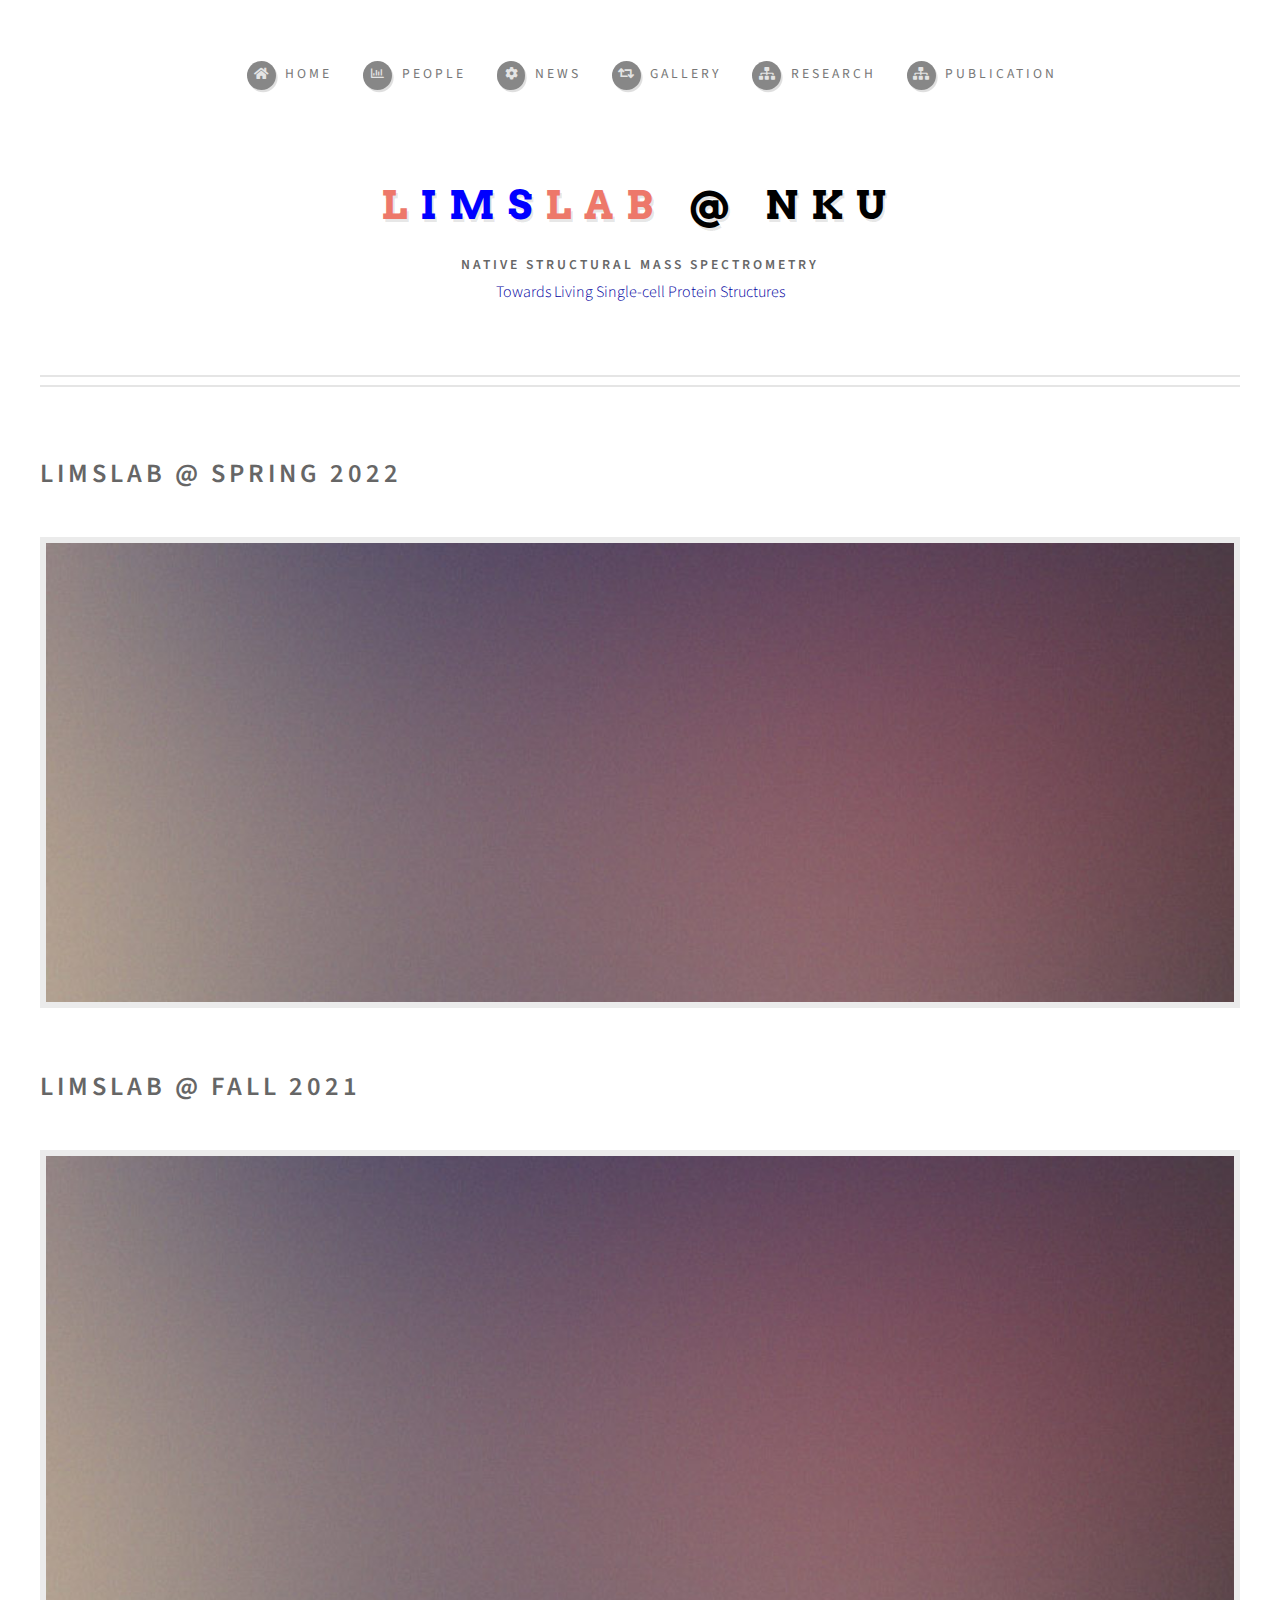
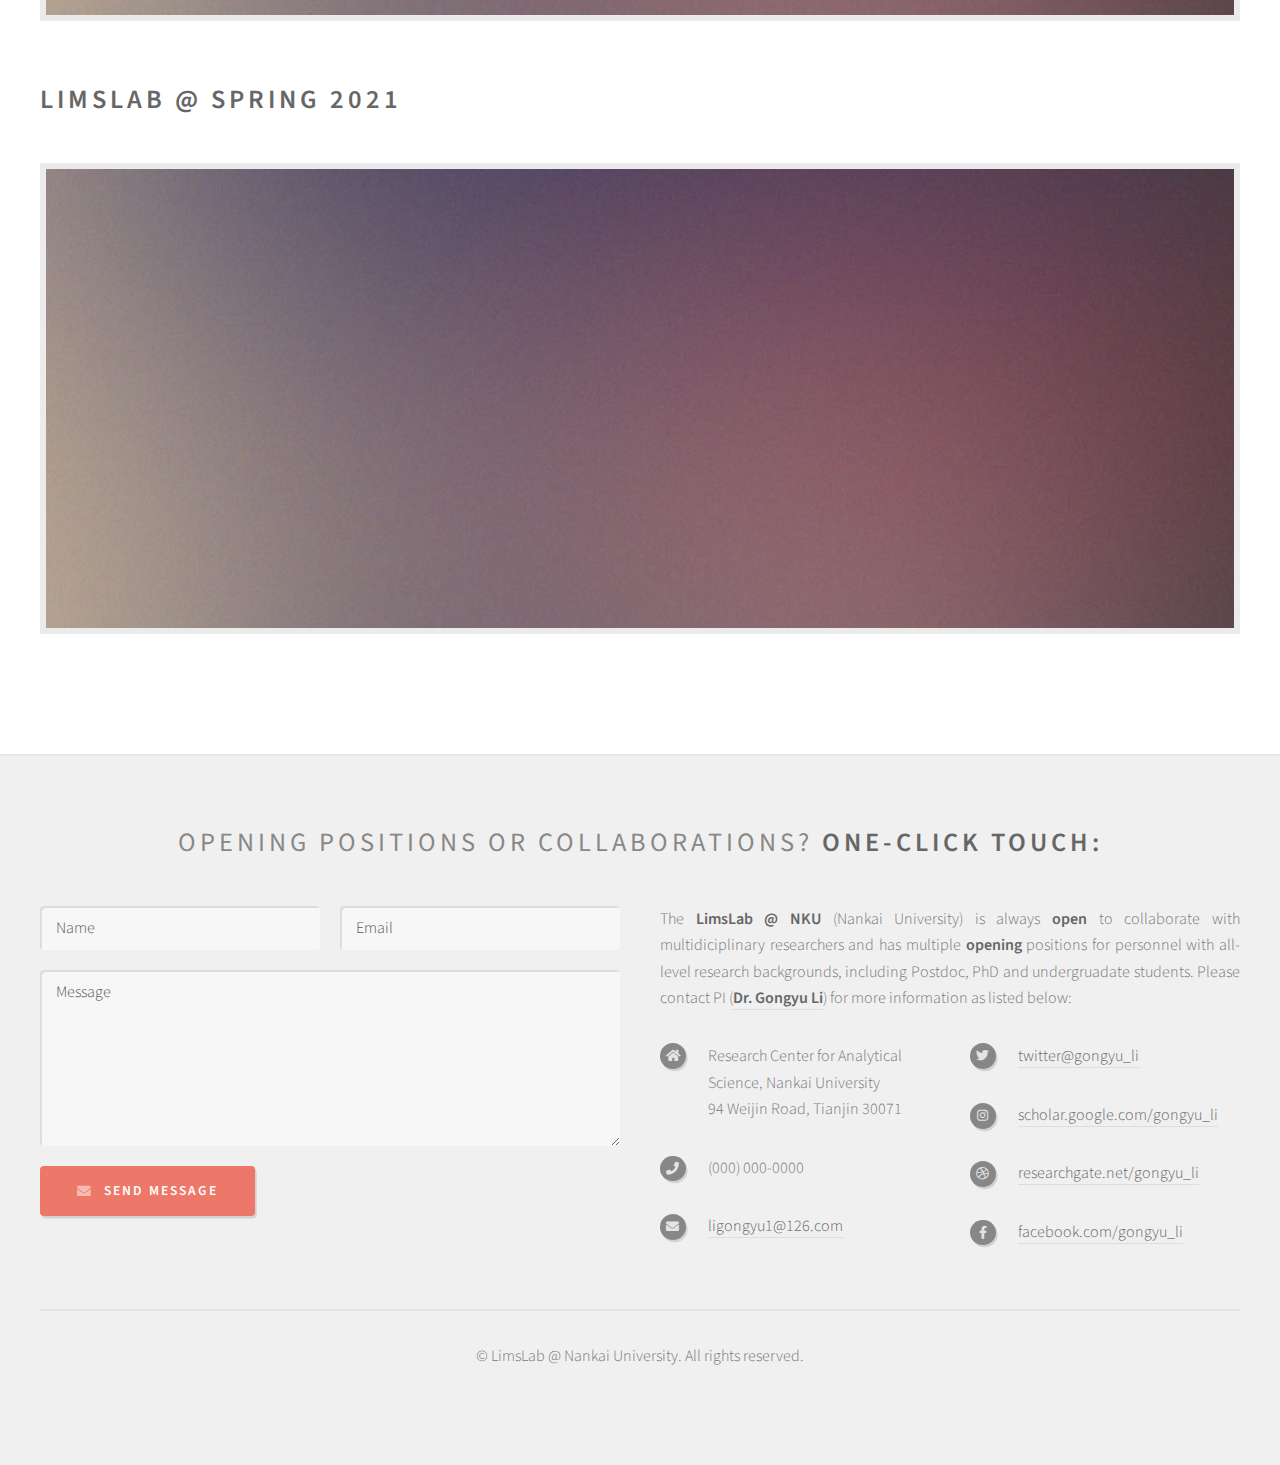
==== gallery.html @ f65c6d5b "visitorcount2" ====
<!DOCTYPE HTML>
<!--
	LimsLab @ NKU
-->

<html>
	<head>
		<title>LimsLab @ NKU</title>
		<meta charset="utf-8" />
		<meta name="viewport" content="width=device-width, initial-scale=1, user-scalable=no" />
		<link rel="stylesheet" href="assets/css/main.css" />
		
		<script>
			var _hmt = _hmt || [];
			(function() {
				var hm = document.createElement("script");
				hm.src = "https://hm.baidu.com/hm.js?637167ccc21fbb404ed76bb140e218c0";
				var s = document.getElementsByTagName("script")[0];
				s.parentNode.insertBefore(hm, s);
			})();
		</script>
		
	</head>
	<body class="homepage is-preload">
		<div id="page-wrapper">

			<!-- Header -->
				<section id="header">
					<div class="container">

						<!-- Logo -->
							<h1 id="logo"><a href="index.html">L<font color='blue'>ims</font>Lab <font color='black'>@ NKU</font></a></h1>
							<p><font color='black'><strong>Native Structural Mass Spectrometry</strong></font></p>
							<font color='light gray'>Towards Living Single-cell Protein Structures</font>

						<!-- Nav -->
							<nav id="nav">
								<ul>
									<li><a class="icon solid fa-home" href="index.html"><span>Home</span></a></li>
									<li><a class="icon fa-chart-bar" href="people.html" ><span>People</span></a>
										<ul>
											<li><a href="index.html#PI">PI</a></li>
											<li><a href="people.html#Team">Current Members</a></li>
											<li><a href="people.html#Alumni">Alumni</a></li>
											<li><a href="people.html#Collaborator">Collaborators</a></li>
										</ul>
									</li>
									<li><a class="icon solid fa-cog" href="news.html"><span>News</span></a></li>
									<li><a class="icon solid fa-retweet" href="gallery.html"><span>Gallery</span></a></li>
									<li><a class="icon solid fa-sitemap" href="research.html"><span>Research</span></a></li>
									<li><a class="icon solid fa-sitemap" href="publication.html"><span>Publication</span></a></li>
								</ul>
							</nav>

					</div>
				</section>
				
			<!-- Main -->
				<section id="main">
					<div class="container">
						<div id="content">

							<!-- Post -->
								<article class="box post">
									<header>
										<h2> <strong>LimsLab @ Spring 2022</strong> </h2> 
									</header>
									<span class="image featured"><img src="images/pic04.jpg" alt="" /></span>
									<header>
										<h2> <strong>LimsLab @ Fall 2021</strong> </h2> 
									</header>
									<span class="image featured"><img src="images/pic04.jpg" alt="" /></span>
									<header>
										<h2> <strong>LimsLab @ Spring 2021</strong> </h2> 
									</header>
									<span class="image featured"><img src="images/pic04.jpg" alt="" /></span>
								</article>

						</div>
					</div>
				</section>

			<!-- Footer -->
				<section id="footer">
					<div class="container">
						<header>
							<h2>Opening Positions or Collaborations? <strong>One-click Touch:</strong></h2>
						</header>
						<div class="row">
							<div class="col-6 col-12-medium">
								<section>
									<form method="post" action="#">
										<div class="row gtr-50">
											<div class="col-6 col-12-small">
												<input name="name" placeholder="Name" type="text" />
											</div>
											<div class="col-6 col-12-small">
												<input name="email" placeholder="Email" type="text" />
											</div>
											<div class="col-12">
												<textarea name="message" placeholder="Message"></textarea>
											</div>
											<div class="col-12">
												<a href="mailto:ligongyu1@126.com?subject=limslab-contact" class="form-button-submit button icon solid fa-envelope">Send Message</a>
											</div>
										</div>
									</form>
								</section>
							</div>
							<div class="col-6 col-12-medium">
								<section>
									<p>The <strong>LimsLab @ NKU</strong> (Nankai University) is always <strong>open</strong> to collaborate with multidiciplinary researchers
									and has multiple <strong>opening</strong> positions for personnel with all-level research backgrounds, including Postdoc, PhD and 
									undergruadate students. Please contact PI (<a href="people.html"><strong>Dr. Gongyu Li</strong></a>) for more information as listed below: </p>
									<div class="row">
										<div class="col-6 col-12-small">
											<ul class="icons">
												<li class="icon solid fa-home">
													Research Center for Analytical Science, Nankai University<br />
													94 Weijin Road, Tianjin 30071<br />
												</li>
												<li class="icon solid fa-phone">
													(000) 000-0000
												</li>
												<li class="icon solid fa-envelope">
													<a href="mailto:ligongyu1@126.com?subject=limslab-contact">ligongyu1@126.com</a>
												</li>
											</ul>
										</div>
										<div class="col-6 col-12-small">
											<ul class="icons">
												<li class="icon brands fa-twitter">
													<a href="https://twitter.com/gongyu_li">twitter@gongyu_li</a>
												</li>
												<li class="icon brands fa-instagram">
													<a href="https://scholar.google.com/citations?hl=en&user=slw69f0AAAAJ&view_op=list_works&sortby=pubdate">scholar.google.com/gongyu_li</a>
												</li>
												<li class="icon brands fa-dribbble">
													<a href="https://www.researchgate.net/profile/Gongyu_Li">researchgate.net/gongyu_li</a>
												</li>
												<li class="icon brands fa-facebook-f">
													<a href="https://www.facebook.com/gongyu.li.96/">facebook.com/gongyu_li</a>
												</li>
											</ul>
										</div>
									</div>
								</section>
							</div>
						</div>
					</div>
					<div id="copyright" class="container">
						<ul class="links">
							<li>&copy; LimsLab @ Nankai University.     All rights reserved.</li>
						</ul>
					</div>
				</section>

		</div>

		<!-- Scripts -->
			<script src="assets/js/jquery.min.js"></script>
			<script src="assets/js/jquery.dropotron.min.js"></script>
			<script src="assets/js/browser.min.js"></script>
			<script src="assets/js/breakpoints.min.js"></script>
			<script src="assets/js/util.js"></script>
			<script src="assets/js/main.js"></script>

	</body>
</html>
---- assets/css/main.css ----
@import url("fontawesome-all.min.css");
@import url("https://fonts.googleapis.com/css?family=Source+Sans+Pro:300,400,600|Arvo:700");

/*
	Strongly Typed by HTML5 UP
	html5up.net | @ajlkn
	Free for personal and commercial use under the CCA 3.0 license (html5up.net/license)
*/

html, body, div, span, applet, object,
iframe, h1, h2, h3, h4, h5, h6, p, blockquote,
pre, a, abbr, acronym, address, big, cite,
code, del, dfn, em, img, ins, kbd, q, s, samp,
small, strike, strong, sub, sup, tt, var, b,
u, i, center, dl, dt, dd, ol, ul, li, fieldset,
form, label, legend, table, caption, tbody,
tfoot, thead, tr, th, td, article, aside,
canvas, details, embed, figure, figcaption,
footer, header, hgroup, menu, nav, output, ruby,
section, summary, time, mark, audio, video {
	margin: 0;
	padding: 0;
	border: 0;
	font-size: 100%;
	font: inherit;
	vertical-align: baseline;}

article, aside, details, figcaption, figure,
footer, header, hgroup, menu, nav, section {
	display: block;}

body {
	line-height: 1;
}

ol, ul {
	list-style: none;
}

blockquote, q {
	quotes: none;
}

	blockquote:before, blockquote:after, q:before, q:after {
		content: '';
		content: none;
	}

table {
	border-collapse: collapse;
	border-spacing: 0;
}

body {
	-webkit-text-size-adjust: none;
}

mark {
	background-color: transparent;
	color: inherit;
}

input::-moz-focus-inner {
	border: 0;
	padding: 0;
}

input, select, textarea {
	-moz-appearance: none;
	-webkit-appearance: none;
	-ms-appearance: none;
	appearance: none;
}

/* Basic */

	html {
		box-sizing: border-box;
	}

	*, *:before, *:after {
		box-sizing: inherit;
	}

	body {
		background: #f0f0f0;
	}

		body.is-preload *, body.is-preload *:before, body.is-preload *:after {
			-moz-animation: none !important;
			-webkit-animation: none !important;
			-ms-animation: none !important;
			animation: none !important;
			-moz-transition: none !important;
			-webkit-transition: none !important;
			-ms-transition: none !important;
			transition: none !important;
		}

	body, input, textarea, select {
		font-family: 'Source Sans Pro';
		font-weight: 300;
		color: #777;
		line-height: 1.65em;
		font-size: 15pt;
	}

	h1, h2, h3, h4, h5, h6 {
		font-weight: 600;
		text-transform: uppercase;
		color: #888;
	}

	h1 a, h2 a, h3 a, h4 a, h5 a, h6 a {
		color: inherit;
		text-decoration: none;
		border: 0;
	}

	h2 {
		font-size: 1.65em;
		font-weight: 400;
		letter-spacing: 4px;
		margin: 0 0 1.5em 0;
		line-height: 1.75em;
	}

	h3 {
		font-size: 1em;
		letter-spacing: 2px;
		margin: 0 0 1.25em 0;
	}

	a {
		-moz-transition: color 0.25s ease-in-out, border-bottom-color 0.25s ease-in-out;
		-webkit-transition: color 0.25s ease-in-out, border-bottom-color 0.25s ease-in-out;
		-ms-transition: color 0.25s ease-in-out, border-bottom-color 0.25s ease-in-out;
		transition: color 0.25s ease-in-out, border-bottom-color 0.25s ease-in-out;
		color: #666;
		text-decoration: none;
		border-bottom: solid 1px #ddd;
	}

		a strong {
			-moz-transition: color 0.25s ease-in-out, border-bottom-color 0.25s ease-in-out;
			-webkit-transition: color 0.25s ease-in-out, border-bottom-color 0.25s ease-in-out;
			-ms-transition: color 0.25s ease-in-out, border-bottom-color 0.25s ease-in-out;
			transition: color 0.25s ease-in-out, border-bottom-color 0.25s ease-in-out;
		}

		a:hover {
			color: #ed786a;
			border-bottom-color: rgba(255, 255, 255, 0);
		}

			a:hover strong {
				color: #ed786a;
			}

	strong, b {
		font-weight: 600;
		color: #666;
	}

	em, i {
		font-style: italic;
	}

	sub {
		position: relative;
		top: 0.5em;
		font-size: 0.8em;
	}

	sup {
		position: relative;
		top: -0.5em;
		font-size: 0.8em;
	}

	hr {
		border: 0;
		border-top: solid 1px #ddd;
	}

	blockquote {
		border-left: solid 0.5em #ddd;
		padding: 1em 0 1em 2em;
		font-style: italic;
	}

	p {
		text-align: justify;
		margin-bottom: 2em;
	}

	ul, ol, dl, table, blockquote {
		margin-bottom: 2em;
	}

	br.clear {
		clear: both;
	}

/* Container */

	.container {
		margin: 0 auto;
		max-width: 100%;
		width: 70em;
	}

		@media screen and (max-width: 1680px) {

			.container {
				width: 68em;
			}

		}

		@media screen and (max-width: 1280px) {

			.container {
				width: calc(100% - 80px);
			}

		}

		@media screen and (max-width: 980px) {

			.container {
				width: calc(100% - 100px);
			}

		}

		@media screen and (max-width: 736px) {

			.container {
				width: calc(100% - 40px);
			}

		}

/* Row */

	.row {
		display: flex;
		flex-wrap: wrap;
		box-sizing: border-box;
		align-items: stretch;
	}

		.row > * {
			box-sizing: border-box;
		}

		.row.gtr-uniform > * > :last-child {
			margin-bottom: 0;
		}

		.row.aln-left {
			justify-content: flex-start;
		}

		.row.aln-center {
			justify-content: center;
		}

		.row.aln-right {
			justify-content: flex-end;
		}

		.row.aln-top {
			align-items: flex-start;
		}

		.row.aln-middle {
			align-items: center;
		}

		.row.aln-bottom {
			align-items: flex-end;
		}

		.row > .imp {
			order: -1;
		}

		.row > .col-1 {
			width: 8.33333%;
		}

		.row > .off-1 {
			margin-left: 8.33333%;
		}

		.row > .col-2 {
			width: 16.66667%;
		}

		.row > .off-2 {
			margin-left: 16.66667%;
		}

		.row > .col-3 {
			width: 25%;
		}

		.row > .off-3 {
			margin-left: 25%;
		}

		.row > .col-4 {
			width: 33.33333%;
		}

		.row > .off-4 {
			margin-left: 33.33333%;
		}

		.row > .col-5 {
			width: 41.66667%;
		}

		.row > .off-5 {
			margin-left: 41.66667%;
		}

		.row > .col-6 {
			width: 50%;
		}

		.row > .off-6 {
			margin-left: 50%;
		}

		.row > .col-7 {
			width: 58.33333%;
		}

		.row > .off-7 {
			margin-left: 58.33333%;
		}

		.row > .col-8 {
			width: 66.66667%;
		}

		.row > .off-8 {
			margin-left: 66.66667%;
		}

		.row > .col-9 {
			width: 75%;
		}

		.row > .off-9 {
			margin-left: 75%;
		}

		.row > .col-10 {
			width: 83.33333%;
		}

		.row > .off-10 {
			margin-left: 83.33333%;
		}

		.row > .col-11 {
			width: 91.66667%;
		}

		.row > .off-11 {
			margin-left: 91.66667%;
		}

		.row > .col-12 {
			width: 100%;
		}

		.row > .off-12 {
			margin-left: 100%;
		}

		.row.gtr-0 {
			margin-top: 0px;
			margin-left: 0px;
		}

			.row.gtr-0 > * {
				padding: 0px 0 0 0px;
			}

			.row.gtr-0.gtr-uniform {
				margin-top: 0px;
			}

				.row.gtr-0.gtr-uniform > * {
					padding-top: 0px;
				}

		.row.gtr-25 {
			margin-top: -12.5px;
			margin-left: -12.5px;
		}

			.row.gtr-25 > * {
				padding: 12.5px 0 0 12.5px;
			}

			.row.gtr-25.gtr-uniform {
				margin-top: -12.5px;
			}

				.row.gtr-25.gtr-uniform > * {
					padding-top: 12.5px;
				}

		.row.gtr-50 {
			margin-top: -25px;
			margin-left: -25px;
		}

			.row.gtr-50 > * {
				padding: 25px 0 0 25px;
			}

			.row.gtr-50.gtr-uniform {
				margin-top: -25px;
			}

				.row.gtr-50.gtr-uniform > * {
					padding-top: 25px;
				}

		.row {
			margin-top: -50px;
			margin-left: -50px;
		}

			.row > * {
				padding: 50px 0 0 50px;
			}

			.row.gtr-uniform {
				margin-top: -50px;
			}

				.row.gtr-uniform > * {
					padding-top: 50px;
				}

		.row.gtr-150 {
			margin-top: -75px;
			margin-left: -75px;
		}

			.row.gtr-150 > * {
				padding: 75px 0 0 75px;
			}

			.row.gtr-150.gtr-uniform {
				margin-top: -75px;
			}

				.row.gtr-150.gtr-uniform > * {
					padding-top: 75px;
				}

		.row.gtr-200 {
			margin-top: -100px;
			margin-left: -100px;
		}

			.row.gtr-200 > * {
				padding: 100px 0 0 100px;
			}

			.row.gtr-200.gtr-uniform {
				margin-top: -100px;
			}

				.row.gtr-200.gtr-uniform > * {
					padding-top: 100px;
				}

		@media screen and (max-width: 1680px) {

			.row {
				display: flex;
				flex-wrap: wrap;
				box-sizing: border-box;
				align-items: stretch;
			}

				.row > * {
					box-sizing: border-box;
				}

				.row.gtr-uniform > * > :last-child {
					margin-bottom: 0;
				}

				.row.aln-left {
					justify-content: flex-start;
				}

				.row.aln-center {
					justify-content: center;
				}

				.row.aln-right {
					justify-content: flex-end;
				}

				.row.aln-top {
					align-items: flex-start;
				}

				.row.aln-middle {
					align-items: center;
				}

				.row.aln-bottom {
					align-items: flex-end;
				}

				.row > .imp-xlarge {
					order: -1;
				}

				.row > .col-1-xlarge {
					width: 8.33333%;
				}

				.row > .off-1-xlarge {
					margin-left: 8.33333%;
				}

				.row > .col-2-xlarge {
					width: 16.66667%;
				}

				.row > .off-2-xlarge {
					margin-left: 16.66667%;
				}

				.row > .col-3-xlarge {
					width: 25%;
				}

				.row > .off-3-xlarge {
					margin-left: 25%;
				}

				.row > .col-4-xlarge {
					width: 33.33333%;
				}

				.row > .off-4-xlarge {
					margin-left: 33.33333%;
				}

				.row > .col-5-xlarge {
					width: 41.66667%;
				}

				.row > .off-5-xlarge {
					margin-left: 41.66667%;
				}

				.row > .col-6-xlarge {
					width: 50%;
				}

				.row > .off-6-xlarge {
					margin-left: 50%;
				}

				.row > .col-7-xlarge {
					width: 58.33333%;
				}

				.row > .off-7-xlarge {
					margin-left: 58.33333%;
				}

				.row > .col-8-xlarge {
					width: 66.66667%;
				}

				.row > .off-8-xlarge {
					margin-left: 66.66667%;
				}

				.row > .col-9-xlarge {
					width: 75%;
				}

				.row > .off-9-xlarge {
					margin-left: 75%;
				}

				.row > .col-10-xlarge {
					width: 83.33333%;
				}

				.row > .off-10-xlarge {
					margin-left: 83.33333%;
				}

				.row > .col-11-xlarge {
					width: 91.66667%;
				}

				.row > .off-11-xlarge {
					margin-left: 91.66667%;
				}

				.row > .col-12-xlarge {
					width: 100%;
				}

				.row > .off-12-xlarge {
					margin-left: 100%;
				}

				.row.gtr-0 {
					margin-top: 0px;
					margin-left: 0px;
				}

					.row.gtr-0 > * {
						padding: 0px 0 0 0px;
					}

					.row.gtr-0.gtr-uniform {
						margin-top: 0px;
					}

						.row.gtr-0.gtr-uniform > * {
							padding-top: 0px;
						}

				.row.gtr-25 {
					margin-top: -12.5px;
					margin-left: -12.5px;
				}

					.row.gtr-25 > * {
						padding: 12.5px 0 0 12.5px;
					}

					.row.gtr-25.gtr-uniform {
						margin-top: -12.5px;
					}

						.row.gtr-25.gtr-uniform > * {
							padding-top: 12.5px;
						}

				.row.gtr-50 {
					margin-top: -25px;
					margin-left: -25px;
				}

					.row.gtr-50 > * {
						padding: 25px 0 0 25px;
					}

					.row.gtr-50.gtr-uniform {
						margin-top: -25px;
					}

						.row.gtr-50.gtr-uniform > * {
							padding-top: 25px;
						}

				.row {
					margin-top: -50px;
					margin-left: -50px;
				}

					.row > * {
						padding: 50px 0 0 50px;
					}

					.row.gtr-uniform {
						margin-top: -50px;
					}

						.row.gtr-uniform > * {
							padding-top: 50px;
						}

				.row.gtr-150 {
					margin-top: -75px;
					margin-left: -75px;
				}

					.row.gtr-150 > * {
						padding: 75px 0 0 75px;
					}

					.row.gtr-150.gtr-uniform {
						margin-top: -75px;
					}

						.row.gtr-150.gtr-uniform > * {
							padding-top: 75px;
						}

				.row.gtr-200 {
					margin-top: -100px;
					margin-left: -100px;
				}

					.row.gtr-200 > * {
						padding: 100px 0 0 100px;
					}

					.row.gtr-200.gtr-uniform {
						margin-top: -100px;
					}

						.row.gtr-200.gtr-uniform > * {
							padding-top: 100px;
						}

		}

		@media screen and (max-width: 1280px) {

			.row {
				display: flex;
				flex-wrap: wrap;
				box-sizing: border-box;
				align-items: stretch;
			}

				.row > * {
					box-sizing: border-box;
				}

				.row.gtr-uniform > * > :last-child {
					margin-bottom: 0;
				}

				.row.aln-left {
					justify-content: flex-start;
				}

				.row.aln-center {
					justify-content: center;
				}

				.row.aln-right {
					justify-content: flex-end;
				}

				.row.aln-top {
					align-items: flex-start;
				}

				.row.aln-middle {
					align-items: center;
				}

				.row.aln-bottom {
					align-items: flex-end;
				}

				.row > .imp-large {
					order: -1;
				}

				.row > .col-1-large {
					width: 8.33333%;
				}

				.row > .off-1-large {
					margin-left: 8.33333%;
				}

				.row > .col-2-large {
					width: 16.66667%;
				}

				.row > .off-2-large {
					margin-left: 16.66667%;
				}

				.row > .col-3-large {
					width: 25%;
				}

				.row > .off-3-large {
					margin-left: 25%;
				}

				.row > .col-4-large {
					width: 33.33333%;
				}

				.row > .off-4-large {
					margin-left: 33.33333%;
				}

				.row > .col-5-large {
					width: 41.66667%;
				}

				.row > .off-5-large {
					margin-left: 41.66667%;
				}

				.row > .col-6-large {
					width: 50%;
				}

				.row > .off-6-large {
					margin-left: 50%;
				}

				.row > .col-7-large {
					width: 58.33333%;
				}

				.row > .off-7-large {
					margin-left: 58.33333%;
				}

				.row > .col-8-large {
					width: 66.66667%;
				}

				.row > .off-8-large {
					margin-left: 66.66667%;
				}

				.row > .col-9-large {
					width: 75%;
				}

				.row > .off-9-large {
					margin-left: 75%;
				}

				.row > .col-10-large {
					width: 83.33333%;
				}

				.row > .off-10-large {
					margin-left: 83.33333%;
				}

				.row > .col-11-large {
					width: 91.66667%;
				}

				.row > .off-11-large {
					margin-left: 91.66667%;
				}

				.row > .col-12-large {
					width: 100%;
				}

				.row > .off-12-large {
					margin-left: 100%;
				}

				.row.gtr-0 {
					margin-top: 0px;
					margin-left: 0px;
				}

					.row.gtr-0 > * {
						padding: 0px 0 0 0px;
					}

					.row.gtr-0.gtr-uniform {
						margin-top: 0px;
					}

						.row.gtr-0.gtr-uniform > * {
							padding-top: 0px;
						}

				.row.gtr-25 {
					margin-top: -10px;
					margin-left: -10px;
				}

					.row.gtr-25 > * {
						padding: 10px 0 0 10px;
					}

					.row.gtr-25.gtr-uniform {
						margin-top: -10px;
					}

						.row.gtr-25.gtr-uniform > * {
							padding-top: 10px;
						}

				.row.gtr-50 {
					margin-top: -20px;
					margin-left: -20px;
				}

					.row.gtr-50 > * {
						padding: 20px 0 0 20px;
					}

					.row.gtr-50.gtr-uniform {
						margin-top: -20px;
					}

						.row.gtr-50.gtr-uniform > * {
							padding-top: 20px;
						}

				.row {
					margin-top: -40px;
					margin-left: -40px;
				}

					.row > * {
						padding: 40px 0 0 40px;
					}

					.row.gtr-uniform {
						margin-top: -40px;
					}

						.row.gtr-uniform > * {
							padding-top: 40px;
						}

				.row.gtr-150 {
					margin-top: -60px;
					margin-left: -60px;
				}

					.row.gtr-150 > * {
						padding: 60px 0 0 60px;
					}

					.row.gtr-150.gtr-uniform {
						margin-top: -60px;
					}

						.row.gtr-150.gtr-uniform > * {
							padding-top: 60px;
						}

				.row.gtr-200 {
					margin-top: -80px;
					margin-left: -80px;
				}

					.row.gtr-200 > * {
						padding: 80px 0 0 80px;
					}

					.row.gtr-200.gtr-uniform {
						margin-top: -80px;
					}

						.row.gtr-200.gtr-uniform > * {
							padding-top: 80px;
						}

		}

		@media screen and (max-width: 980px) {

			.row {
				display: flex;
				flex-wrap: wrap;
				box-sizing: border-box;
				align-items: stretch;
			}

				.row > * {
					box-sizing: border-box;
				}

				.row.gtr-uniform > * > :last-child {
					margin-bottom: 0;
				}

				.row.aln-left {
					justify-content: flex-start;
				}

				.row.aln-center {
					justify-content: center;
				}

				.row.aln-right {
					justify-content: flex-end;
				}

				.row.aln-top {
					align-items: flex-start;
				}

				.row.aln-middle {
					align-items: center;
				}

				.row.aln-bottom {
					align-items: flex-end;
				}

				.row > .imp-medium {
					order: -1;
				}

				.row > .col-1-medium {
					width: 8.33333%;
				}

				.row > .off-1-medium {
					margin-left: 8.33333%;
				}

				.row > .col-2-medium {
					width: 16.66667%;
				}

				.row > .off-2-medium {
					margin-left: 16.66667%;
				}

				.row > .col-3-medium {
					width: 25%;
				}

				.row > .off-3-medium {
					margin-left: 25%;
				}

				.row > .col-4-medium {
					width: 33.33333%;
				}

				.row > .off-4-medium {
					margin-left: 33.33333%;
				}

				.row > .col-5-medium {
					width: 41.66667%;
				}

				.row > .off-5-medium {
					margin-left: 41.66667%;
				}

				.row > .col-6-medium {
					width: 50%;
				}

				.row > .off-6-medium {
					margin-left: 50%;
				}

				.row > .col-7-medium {
					width: 58.33333%;
				}

				.row > .off-7-medium {
					margin-left: 58.33333%;
				}

				.row > .col-8-medium {
					width: 66.66667%;
				}

				.row > .off-8-medium {
					margin-left: 66.66667%;
				}

				.row > .col-9-medium {
					width: 75%;
				}

				.row > .off-9-medium {
					margin-left: 75%;
				}

				.row > .col-10-medium {
					width: 83.33333%;
				}

				.row > .off-10-medium {
					margin-left: 83.33333%;
				}

				.row > .col-11-medium {
					width: 91.66667%;
				}

				.row > .off-11-medium {
					margin-left: 91.66667%;
				}

				.row > .col-12-medium {
					width: 100%;
				}

				.row > .off-12-medium {
					margin-left: 100%;
				}

				.row.gtr-0 {
					margin-top: 0px;
					margin-left: 0px;
				}

					.row.gtr-0 > * {
						padding: 0px 0 0 0px;
					}

					.row.gtr-0.gtr-uniform {
						margin-top: 0px;
					}

						.row.gtr-0.gtr-uniform > * {
							padding-top: 0px;
						}

				.row.gtr-25 {
					margin-top: -12.5px;
					margin-left: -12.5px;
				}

					.row.gtr-25 > * {
						padding: 12.5px 0 0 12.5px;
					}

					.row.gtr-25.gtr-uniform {
						margin-top: -12.5px;
					}

						.row.gtr-25.gtr-uniform > * {
							padding-top: 12.5px;
						}

				.row.gtr-50 {
					margin-top: -25px;
					margin-left: -25px;
				}

					.row.gtr-50 > * {
						padding: 25px 0 0 25px;
					}

					.row.gtr-50.gtr-uniform {
						margin-top: -25px;
					}

						.row.gtr-50.gtr-uniform > * {
							padding-top: 25px;
						}

				.row {
					margin-top: -50px;
					margin-left: -50px;
				}

					.row > * {
						padding: 50px 0 0 50px;
					}

					.row.gtr-uniform {
						margin-top: -50px;
					}

						.row.gtr-uniform > * {
							padding-top: 50px;
						}

				.row.gtr-150 {
					margin-top: -75px;
					margin-left: -75px;
				}

					.row.gtr-150 > * {
						padding: 75px 0 0 75px;
					}

					.row.gtr-150.gtr-uniform {
						margin-top: -75px;
					}

						.row.gtr-150.gtr-uniform > * {
							padding-top: 75px;
						}

				.row.gtr-200 {
					margin-top: -100px;
					margin-left: -100px;
				}

					.row.gtr-200 > * {
						padding: 100px 0 0 100px;
					}

					.row.gtr-200.gtr-uniform {
						margin-top: -100px;
					}

						.row.gtr-200.gtr-uniform > * {
							padding-top: 100px;
						}

		}

		@media screen and (max-width: 736px) {

			.row {
				display: flex;
				flex-wrap: wrap;
				box-sizing: border-box;
				align-items: stretch;
			}

				.row > * {
					box-sizing: border-box;
				}

				.row.gtr-uniform > * > :last-child {
					margin-bottom: 0;
				}

				.row.aln-left {
					justify-content: flex-start;
				}

				.row.aln-center {
					justify-content: center;
				}

				.row.aln-right {
					justify-content: flex-end;
				}

				.row.aln-top {
					align-items: flex-start;
				}

				.row.aln-middle {
					align-items: center;
				}

				.row.aln-bottom {
					align-items: flex-end;
				}

				.row > .imp-small {
					order: -1;
				}

				.row > .col-1-small {
					width: 8.33333%;
				}

				.row > .off-1-small {
					margin-left: 8.33333%;
				}

				.row > .col-2-small {
					width: 16.66667%;
				}

				.row > .off-2-small {
					margin-left: 16.66667%;
				}

				.row > .col-3-small {
					width: 25%;
				}

				.row > .off-3-small {
					margin-left: 25%;
				}

				.row > .col-4-small {
					width: 33.33333%;
				}

				.row > .off-4-small {
					margin-left: 33.33333%;
				}

				.row > .col-5-small {
					width: 41.66667%;
				}

				.row > .off-5-small {
					margin-left: 41.66667%;
				}

				.row > .col-6-small {
					width: 50%;
				}

				.row > .off-6-small {
					margin-left: 50%;
				}

				.row > .col-7-small {
					width: 58.33333%;
				}

				.row > .off-7-small {
					margin-left: 58.33333%;
				}

				.row > .col-8-small {
					width: 66.66667%;
				}

				.row > .off-8-small {
					margin-left: 66.66667%;
				}

				.row > .col-9-small {
					width: 75%;
				}

				.row > .off-9-small {
					margin-left: 75%;
				}

				.row > .col-10-small {
					width: 83.33333%;
				}

				.row > .off-10-small {
					margin-left: 83.33333%;
				}

				.row > .col-11-small {
					width: 91.66667%;
				}

				.row > .off-11-small {
					margin-left: 91.66667%;
				}

				.row > .col-12-small {
					width: 100%;
				}

				.row > .off-12-small {
					margin-left: 100%;
				}

				.row.gtr-0 {
					margin-top: 0px;
					margin-left: 0px;
				}

					.row.gtr-0 > * {
						padding: 0px 0 0 0px;
					}

					.row.gtr-0.gtr-uniform {
						margin-top: 0px;
					}

						.row.gtr-0.gtr-uniform > * {
							padding-top: 0px;
						}

				.row.gtr-25 {
					margin-top: -7.5px;
					margin-left: -7.5px;
				}

					.row.gtr-25 > * {
						padding: 7.5px 0 0 7.5px;
					}

					.row.gtr-25.gtr-uniform {
						margin-top: -7.5px;
					}

						.row.gtr-25.gtr-uniform > * {
							padding-top: 7.5px;
						}

				.row.gtr-50 {
					margin-top: -15px;
					margin-left: -15px;
				}

					.row.gtr-50 > * {
						padding: 15px 0 0 15px;
					}

					.row.gtr-50.gtr-uniform {
						margin-top: -15px;
					}

						.row.gtr-50.gtr-uniform > * {
							padding-top: 15px;
						}

				.row {
					margin-top: -30px;
					margin-left: -30px;
				}

					.row > * {
						padding: 30px 0 0 30px;
					}

					.row.gtr-uniform {
						margin-top: -30px;
					}

						.row.gtr-uniform > * {
							padding-top: 30px;
						}

				.row.gtr-150 {
					margin-top: -45px;
					margin-left: -45px;
				}

					.row.gtr-150 > * {
						padding: 45px 0 0 45px;
					}

					.row.gtr-150.gtr-uniform {
						margin-top: -45px;
					}

						.row.gtr-150.gtr-uniform > * {
							padding-top: 45px;
						}

				.row.gtr-200 {
					margin-top: -60px;
					margin-left: -60px;
				}

					.row.gtr-200 > * {
						padding: 60px 0 0 60px;
					}

					.row.gtr-200.gtr-uniform {
						margin-top: -60px;
					}

						.row.gtr-200.gtr-uniform > * {
							padding-top: 60px;
						}

		}

/* Sections/Article */

	section, article {
		margin-bottom: 3em;
	}

	section > :last-child,
	article > :last-child,
	section:last-child,
	article:last-child {
		margin-bottom: 0;
	}

/* Image */

	.image {
		-moz-transition: opacity 0.25s ease-in-out;
		-webkit-transition: opacity 0.25s ease-in-out;
		-ms-transition: opacity 0.25s ease-in-out;
		transition: opacity 0.25s ease-in-out;
		display: inline-block;
		border: solid 6px #ebebeb !important;
	}

		.image:hover {
			opacity: 0.9;
		}

		.image img {
			display: block;
			width: 100%;
		}

		.image.fit {
			display: block;
			width: 100%;
		}

		.image.featured {
			display: block;
			width: 100%;
			margin: 0 0 3.5em 0;
		}

		.image.left {
			float: left;
			margin: 0 1.5em 1.5em 0;
			position: relative;
			top: 0.5em;
		}

		.image.centered {
			display: block;
			margin: 0 0 2em 0;
		}

			.image.centered img {
				margin: 0 auto;
				width: auto;
			}

/* List */

	ul {
		list-style: disc;
		padding-left: 1em;
	}

		ul li {
			padding-left: 0.5em;
			margin: 0.75em 0 0.75em 0;
		}

			ul li:first-child {
				margin-top: 0;
			}

	ol {
		list-style: decimal;
		padding-left: 1em;
	}

		ol li {
			padding-left: 0.5em;
			margin: 0.75em 0 0.75em 0;
		}

			ol li:first-child {
				margin-top: 0;
			}

/* Links */

	ul.links {
		list-style: none;
		padding-left: 0;
	}

		ul.links li {
			display: inline;
			border-left: solid 1px #d0d0d0;
			padding-left: 1em;
			margin: 0 0 0 1em;
		}

			ul.links li:first-child {
				margin-left: 0;
				padding-left: 0;
				border-left: 0;
			}

/* Actions */

	ul.actions {
		margin-top: 2.5em;
		clear: both;
		list-style: none;
		padding-left: 0;
	}

		ul.actions li {
			padding-left: 0;
			display: inline-block;
			margin: 0 0 0 1em;
		}

			ul.actions li:first-child {
				margin-left: 0;
			}

/* Divided */

	ul.divided {
		list-style: none;
		padding-left: 0;
	}

		ul.divided li {
			border-top: solid 2px #e5e5e5;
			padding-left: 0;
			margin: 2.5em 0 0 0;
			padding: 2.5em 0 0 0;
		}

			ul.divided li:first-child {
				border-top: 0;
				margin-top: 0;
				padding-top: 0;
			}

/* Icons */

	ul.icons {
		list-style: none;
		padding-left: 0;
	}

		ul.icons > li {
			position: relative;
			padding: 2em 0 0 3em;
			margin: 0;
		}

			ul.icons > li:before {
				position: absolute;
				left: 0;
				top: 2.6em;
				display: block;
				font-size: 0.8em;
				background: #878787;
				color: #e4e4e4;
				width: 2em;
				height: 2em;
				border-radius: 2em;
				line-height: 2em;
				text-align: center;
				box-shadow: 0.125em 0.175em 0 0 rgba(0, 0, 0, 0.125);
			}

			ul.icons > li:first-child {
				padding-top: 0;
			}

				ul.icons > li:first-child:before {
					top: 0;
				}

/* Form */

	form label {
		font-weight: 600;
		text-transform: uppercase;
		color: #888;
		display: block;
		margin: 0 0 1em 0;
	}

	form input[type="text"],
	form input[type="email"],
	form input[type="password"],
	form select,
	form textarea {
		-moz-transition: background-color 0.25s ease-in-out;
		-webkit-transition: background-color 0.25s ease-in-out;
		-ms-transition: background-color 0.25s ease-in-out;
		transition: background-color 0.25s ease-in-out;
		-webkit-appearance: none;
		display: block;
		border: 0;
		background: #e8e8e8;
		width: 100%;
		box-shadow: inset 2px 2px 0px 0px rgba(0, 0, 0, 0.1);
		border-radius: 4px;
		line-height: 1.25em;
		padding: 0.75em 1em 0.75em 1em;
	}

		form input[type="text"]:focus,
		form input[type="email"]:focus,
		form input[type="password"]:focus,
		form select:focus,
		form textarea:focus {
			background: #f0f0f0;
		}

	form textarea {
		min-height: 11em;
	}

	form ::-webkit-input-placeholder {
		color: #555 !important;
		line-height: 1.35em;
	}

	form :-moz-placeholder {
		color: #555 !important;
	}

	form ::-moz-placeholder {
		color: #555 !important;
	}

	form :-ms-input-placeholder {
		color: #555 !important;
	}

	form ::-moz-focus-inner {
		border: 0;
	}

/* Table */

	table {
		width: 100%;
	}

		table tbody tr {
			border-top: solid 1px #E5E5E5;
		}

			table tbody tr:first-child {
				border-top: 0;
			}

		table td {
			padding: 0.75em 1em 0.75em 1em;
		}

		table th {
			text-align: left;
			font-weight: bold;
			padding: 0.75em 1em 0.75em 1em;
		}

		table thead {
			background: #878787;
			color: #fff;
			font-weight: 400;
			text-transform: uppercase;
			border: 0;
			box-shadow: 0.125em 0.175em 0 0 rgba(0, 0, 0, 0.125);
			font-size: 0.85em;
			letter-spacing: 2px;
		}

		table tfoot {
			background: #F0F0F0;
			border-top: solid 2px #E5E5E5;
		}

/* Button */

	input[type="button"],
	input[type="submit"],
	input[type="reset"],
	button,
	.button {
		-moz-transition: all 0.25s ease-in-out;
		-webkit-transition: all 0.25s ease-in-out;
		-ms-transition: all 0.25s ease-in-out;
		transition: all 0.25s ease-in-out;
		-webkit-appearance: none;
		position: relative;
		display: inline-block;
		background: #ed786a;
		color: #fff !important;
		text-transform: uppercase;
		border-radius: 4px;
		border: 0;
		outline: 0;
		font-size: 1em;
		box-shadow: 0.125em 0.175em 0 0 rgba(0, 0, 0, 0.125);
		font-weight: 600;
		text-align: center;
		font-size: 0.85em;
		letter-spacing: 2px;
		padding: 0.85em 2.75em 0.85em 2.75em;
	}

		input[type="button"].icon:before,
		input[type="submit"].icon:before,
		input[type="reset"].icon:before,
		button.icon:before,
		.button.icon:before {
			position: relative;
			padding-right: 0.75em;
			opacity: 0.5;
			top: 0.05em;
		}

		input[type="button"]:hover,
		input[type="submit"]:hover,
		input[type="reset"]:hover,
		button:hover,
		.button:hover {
			background: #fd887a;
		}

		input[type="button"]:active,
		input[type="submit"]:active,
		input[type="reset"]:active,
		button:active,
		.button:active {
			background: #ed786a;
		}

		input[type="button"].alt,
		input[type="submit"].alt,
		input[type="reset"].alt,
		button.alt,
		.button.alt {
			background: #878787;
		}

			input[type="button"].alt:hover,
			input[type="submit"].alt:hover,
			input[type="reset"].alt:hover,
			button.alt:hover,
			.button.alt:hover {
				background: #979797;
			}

			input[type="button"].alt:active,
			input[type="submit"].alt:active,
			input[type="reset"].alt:active,
			button.alt:active,
			.button.alt:active {
				background: #878787;
			}

/* Box */

	.no-sidebar .box.post > header {
		text-align: center;
	}

	.box.excerpt .date {
		background: #878787;
		color: #fff;
		font-weight: 400;
		text-transform: uppercase;
		border-radius: 4px;
		border: 0;
		box-shadow: 0.125em 0.175em 0 0 rgba(0, 0, 0, 0.125);
		display: inline-block;
		font-size: 0.85em;
		letter-spacing: 2px;
		padding: 0.25em 1em 0.25em 1em;
		margin: 0 0 2.5em 0;
	}

/* Icons */

	.icon {
		text-decoration: none;
		position: relative;
		text-decoration: none;
	}

		.icon:before {
			-moz-osx-font-smoothing: grayscale;
			-webkit-font-smoothing: antialiased;
			display: inline-block;
			font-style: normal;
			font-variant: normal;
			text-rendering: auto;
			line-height: 1;
			text-transform: none !important;
			font-family: 'Font Awesome 5 Free';
			font-weight: 400;
		}

		.icon:before {
			line-height: inherit;
		}

		.icon > .label {
			display: none;
		}

		.icon.solid:before {
			font-weight: 900;
		}

		.icon.brands:before {
			font-family: 'Font Awesome 5 Brands';
		}

/* Page Wrapper */

	#page-wrapper > section {
		margin-bottom: 0;
	}

/* Header */

	#header {
		position: relative;
		position: relative;
		background: #fff;
		text-align: center;
	}

		#header > .container {
			padding: 14em 0 7em 0;
			border-bottom: solid 2px #e5e5e5;
			box-shadow: inset 0px -8px 0px 0px #fff, inset 0px -10px 0px 0px #e5e5e5;
		}

		#header h1 {
			font-family: 'Arvo';
			font-weight: 700;
			color: #ed786a;
			text-shadow: 0.05em 0.075em 0 rgba(0, 0, 0, 0.1);
			font-size: 3em;
			letter-spacing: 13px;
		}

			#header h1 a {
				border: 0;
			}

		#header p {
			text-transform: uppercase;
			font-weight: 400;
			color: #888;
			margin: 2.5em 0 0 0;
			font-size: 0.85em;
			letter-spacing: 3px;
			text-align: center;
		}

/* Nav */

	#nav {
		position: absolute;
		top: 3em;
		left: 0;
		width: 100%;
		cursor: default;
	}

		#nav > ul > li {
			display: inline-block;
			padding-right: 2em;
		}

			#nav > ul > li:last-child {
				padding-right: 0;
			}

			#nav > ul > li > a {
				border: 0;
				text-decoration: none;
				text-transform: uppercase;
				font-weight: 400;
				color: #777;
				outline: 0;
				display: block;
			}

				#nav > ul > li > a:before {
					display: inline-block;
					background: #878787;
					color: #e4e4e4;
					width: 2.25em;
					font-size: 0.8em;
					height: 2.25em;
					border-radius: 2.25em;
					line-height: 2.1em;
					text-align: center;
					box-shadow: 0.125em 0.175em 0 0 rgba(0, 0, 0, 0.125);
					margin-right: 0.75em;
					-moz-transition: color 0.25s ease-in-out, background 0.25s ease-in-out;
					-webkit-transition: color 0.25s ease-in-out, background 0.25s ease-in-out;
					-o-transition: color 0.25s ease-in-out, background 0.25s ease-in-out;
					-ms-transition: color 0.25s ease-in-out, background 0.25s ease-in-out;
					transition: color 0.25s ease-in-out, background 0.25s ease-in-out;
				}

				#nav > ul > li > a > span {
					-moz-transition: color 0.25s ease-in-out;
					-webkit-transition: color 0.25s ease-in-out;
					-o-transition: color 0.25s ease-in-out;
					-ms-transition: color 0.25s ease-in-out;
					transition: color 0.25s ease-in-out;
					font-size: 0.85em;
					letter-spacing: 3px;
				}

			#nav > ul > li > ul {
				display: none;
			}

			#nav > ul > li.active > a:before,
			#nav > ul > li:hover > a:before {
				background: #ED786A;
				color: #fff;
			}

			#nav > ul > li.active > a > span,
			#nav > ul > li:hover > a > span {
				color: #ED786A;
			}

	.dropotron {
		text-align: left;
		border: solid 1px #e5e5e5;
		border-radius: 4px;
		background: #fff;
		background: rgba(255, 255, 255, 0.965);
		box-shadow: 0px 2px 2px 0px rgba(0, 0, 0, 0.1);
		padding: 0.75em 0 0.5em 0;
		min-width: 12em;
		margin-top: calc(-0.5em + 1px);
		margin-left: -2px;
		list-style: none;
	}

		.dropotron.level-0 {
			margin-top: 1.5em;
			margin-left: -1em;
		}

			.dropotron.level-0:after {
				content: '';
				display: block;
				position: absolute;
				left: 1.25em;
				top: calc(-0.75em + 1px);
				border-left: solid 0.75em rgba(255, 255, 255, 0);
				border-right: solid 0.75em rgba(255, 255, 255, 0);
				border-bottom: solid 0.75em #fff;
			}

			.dropotron.level-0:before {
				content: '';
				display: block;
				position: absolute;
				left: 1.25em;
				top: -0.75em;
				border-left: solid 0.75em rgba(255, 255, 255, 0);
				border-right: solid 0.75em rgba(255, 255, 255, 0);
				border-bottom: solid 0.75em #ccc;
			}

		.dropotron span, .dropotron a {
			display: block;
			padding: 0.3em 1em 0.3em 1em;
			border: 0;
			border-top: solid 1px #f0f0f0;
			outline: 0;
		}

		.dropotron li {
			padding-left: 0;
			margin: 0;
		}

			.dropotron li:first-child > span, .dropotron li:first-child > a {
				border-top: 0;
				padding-top: 0;
			}

			.dropotron li:hover > span, .dropotron li:hover > a {
				-moz-transition: color 0.25s ease-in-out, border-bottom-color 0.25s ease-in-out;
				-webkit-transition: color 0.25s ease-in-out, border-bottom-color 0.25s ease-in-out;
				-ms-transition: color 0.25s ease-in-out, border-bottom-color 0.25s ease-in-out;
				transition: color 0.25s ease-in-out, border-bottom-color 0.25s ease-in-out;
				color: #ed786a;
			}

/* Features */

	#features {
		position: relative;
		overflow: hidden;
		background: #fff;
		text-align: center;
		padding: 6em 0;
	}

		#features p {
			text-align: center;
		}

		#features ul.actions {
			margin-top: 1.25em;
		}

/* Banner */

	#banner {
		position: relative;
		overflow: hidden;
		background: #fff;
		color: #fff;
		text-align: center;
		border-top: solid 2px #e5e5e5;
		border-bottom: solid 2px #e5e5e5;
		box-shadow: inset 0px -8px 0px 0px #fff, inset 0px 8px 0px 0px #fff;
		position: relative;
		text-transform: uppercase;
		background: url("../../images/banner.jpg");
		background-size: cover;
		padding: 10em 0;
	}

		#banner p {
			font-weight: 400;
			font-size: 2em;
			line-height: 1.5em;
			letter-spacing: 4px;
			text-align: center;
			margin: 0;
		}

		#banner strong {
			color: inherit;
		}

		#banner > .container {
			position: relative;
		}

			#banner > .container:before, #banner > .container:after {
				content: '';
				display: block;
				position: absolute;
				top: 50%;
				width: 35px;
				height: 141px;
				margin-top: -70px;
				background: url("images/bracket.svg");
				opacity: 0.15;
			}

			#banner > .container:before {
				left: 0;
			}

			#banner > .container:after {
				-moz-transform: scaleX(-1);
				-webkit-transform: scaleX(-1);
				-ms-transform: scaleX(-1);
				transform: scaleX(-1);
				right: 0;
			}

/* Main */

	#main {
		position: relative;
		overflow: hidden;
		background: #fff;
		padding: 6em 0;
	}

/* Content */

	#content > section,
	#content > article {
		border-top: solid 2px #e5e5e5;
		box-shadow: inset 0px 8px 0px 0px #fff, inset 0px 10px 0px 0px #e5e5e5;
		margin: 5em 0 0 0;
		padding: 5em 0 0 0;
	}

		#content > section:first-child,
		#content > article:first-child {
			border-top: 0;
			box-shadow: none;
			margin: 0;
			padding: 0;
		}

/* Sidebar */

	#sidebar > section,
	#sidebar > article {
		border-top: solid 2px #e5e5e5;
		box-shadow: inset 0px 8px 0px 0px #fff, inset 0px 10px 0px 0px #e5e5e5;
		margin: 5em 0 0 0;
		padding: 5em 0 0 0;
	}

		#sidebar > section:first-child,
		#sidebar > article:first-child {
			border-top: 0;
			box-shadow: none;
			margin: 0;
			padding: 0;
		}

/* Footer */

	#footer {
		position: relative;
		overflow: hidden;
		border-top: solid 2px #e5e5e5;
		background: #f0f0f0;
		padding: 6em 0 8em 0;
	}

		#footer form input[type="text"],
		#footer form input[type="email"],
		#footer form input[type="password"],
		#footer form select,
		#footer form textarea {
			background: #f7f7f7;
		}

			#footer form input[type="text"]:focus,
			#footer form input[type="email"]:focus,
			#footer form input[type="password"]:focus,
			#footer form select:focus,
			#footer form textarea:focus {
				background: #fff;
			}

		#footer h2 {
			text-align: center;
		}

/* Copyright */

	#copyright {
		border-top: solid 2px #e5e5e5;
		text-align: center;
		margin-top: 6em;
		padding-top: 4em;
	}

/* XLarge */

	@media screen and (max-width: 1680px) {

		/* Basic */

			body, input, textarea, select {
				font-size: 13pt;
			}

	}

/* Large */

	@media screen and (max-width: 1280px) {

		/* Basic */

			body, input, textarea, select {
				font-size: 12pt;
			}

			h2 br, h3 br, h4 br, h5 br, h6 br {
				display: none;
			}

		/* Image */

			.image.left {
				max-width: 50%;
			}

			.image.right {
				max-width: 50%;
			}

		/* Header */

			#header > .container {
				padding: 12em 0 5em 0;
			}

			#header h1 {
				font-size: 2.5em;
			}

		/* Nav */

			#nav > ul > li {
				padding-right: 1.25em;
			}

		/* Features */

			#features {
				padding: 4em 0;
			}

		/* Banner */

			#banner {
				padding: 8em 0;
			}

				#banner > .container {
					padding: 0 4em;
				}

					#banner > .container br {
						display: none;
					}

		/* Main */

			#main {
				padding: 4em 0;
			}

		/* Footer */

			#footer {
				padding: 4em 0;
			}

		/* Copyright */

			#copyright {
				margin-top: 2em;
				padding-top: 2em;
			}

	}

/* Medium */

	#navPanel, #titleBar {
		display: none;
	}

	@media screen and (max-width: 980px) {

		/* Basic */

			html, body {
				overflow-x: hidden;
			}

		/* Header */

			#header > .container {
				padding: 10em 0 7em 0;
			}

		/* Nav */

			#nav {
				display: none;
			}

		/* Nav */

			#page-wrapper {
				-moz-backface-visibility: hidden;
				-webkit-backface-visibility: hidden;
				-ms-backface-visibility: hidden;
				backface-visibility: hidden;
				-moz-transition: -moz-transform 0.5s ease;
				-webkit-transition: -webkit-transform 0.5s ease;
				-ms-transition: -ms-transform 0.5s ease;
				transition: transform 0.5s ease;
				padding-bottom: 1px;
			}

			#titleBar {
				-moz-backface-visibility: hidden;
				-webkit-backface-visibility: hidden;
				-ms-backface-visibility: hidden;
				backface-visibility: hidden;
				-moz-transition: -moz-transform 0.5s ease;
				-webkit-transition: -webkit-transform 0.5s ease;
				-ms-transition: -ms-transform 0.5s ease;
				transition: transform 0.5s ease;
				display: block;
				height: 44px;
				left: 0;
				position: fixed;
				top: 0;
				width: 100%;
				z-index: 10001;
			}

				#titleBar .toggle {
					text-decoration: none;
					position: absolute;
					left: 0;
					top: 0;
					width: 80px;
					height: 60px;
					border: 0;
				}

					#titleBar .toggle:before {
						-moz-osx-font-smoothing: grayscale;
						-webkit-font-smoothing: antialiased;
						display: inline-block;
						font-style: normal;
						font-variant: normal;
						text-rendering: auto;
						line-height: 1;
						text-transform: none !important;
						font-family: 'Font Awesome 5 Free';
						font-weight: 900;
					}

					#titleBar .toggle:before {
						display: inline-block;
						text-decoration: none;
						content: '\f0c9';
						display: block;
						width: 60px;
						height: 40px;
						background: rgba(232, 232, 232, 0.9);
						border-radius: 4px;
						position: absolute;
						left: 5px;
						top: 5px;
						box-shadow: 0.125em 0.125em 0 0 rgba(0, 0, 0, 0.15);
						text-align: center;
						line-height: 40px;
						font-size: 18px;
						color: #aaa;
					}

					#titleBar .toggle:active:before {
						opacity: 0.5;
					}

			#navPanel {
				-moz-backface-visibility: hidden;
				-webkit-backface-visibility: hidden;
				-ms-backface-visibility: hidden;
				backface-visibility: hidden;
				-moz-transform: translateX(-275px);
				-webkit-transform: translateX(-275px);
				-ms-transform: translateX(-275px);
				transform: translateX(-275px);
				-moz-transition: -moz-transform 0.5s ease;
				-webkit-transition: -webkit-transform 0.5s ease;
				-ms-transition: -ms-transform 0.5s ease;
				transition: transform 0.5s ease;
				display: block;
				height: 100%;
				left: 0;
				overflow-y: auto;
				position: fixed;
				top: 0;
				width: 275px;
				z-index: 10002;
				background: #444;
				border-right: solid 2px #3c3c3c;
				font-weight: 400;
				text-transform: uppercase;
				color: #888;
				letter-spacing: 2px;
				font-size: 0.85em;
			}

				#navPanel .link {
					display: block;
					color: #ddd;
					text-decoration: none;
					height: 44px;
					line-height: 44px;
					border: 0;
					border-top: solid 1px #3c3c3c;
					padding: 0 1em 0 1em;
				}

					#navPanel .link:first-child {
						border-top: 0;
					}

					#navPanel .link.depth-0 {
						font-weight: 600;
						color: #fff;
					}

				#navPanel .indent-1 {
					display: inline-block;
					width: 1em;
				}

				#navPanel .indent-2 {
					display: inline-block;
					width: 2em;
				}

				#navPanel .indent-3 {
					display: inline-block;
					width: 3em;
				}

				#navPanel .indent-4 {
					display: inline-block;
					width: 4em;
				}

				#navPanel .indent-5 {
					display: inline-block;
					width: 5em;
				}

				#navPanel .depth-0 {
					color: #fff;
				}

			body.navPanel-visible #page-wrapper {
				-moz-transform: translateX(275px);
				-webkit-transform: translateX(275px);
				-ms-transform: translateX(275px);
				transform: translateX(275px);
			}

			body.navPanel-visible #titleBar {
				-moz-transform: translateX(275px);
				-webkit-transform: translateX(275px);
				-ms-transform: translateX(275px);
				transform: translateX(275px);
			}

			body.navPanel-visible #navPanel {
				-moz-transform: translateX(0);
				-webkit-transform: translateX(0);
				-ms-transform: translateX(0);
				transform: translateX(0);
			}

		/* Sidebar */

			#sidebar {
				padding-top: 6em;
			}

	}

/* Small */

	@media screen and (max-width: 736px) {

		/* Basic */

			body, input, textarea, select {
				font-size: 11pt;
			}

			h2, h3, h4, h5, h6 {
				font-size: 1.2em;
				letter-spacing: 2px;
				text-align: center;
				margin: 0 0 1em 0;
			}

				h2 br, h3 br, h4 br, h5 br, h6 br {
					display: none;
				}

		/* Image */

			.image.featured {
				margin: 0 0 1.5em 0;
			}

			.image.left {
				max-width: 35%;
			}

			.image.right {
				max-width: 35%;
			}

		/* Button */

			input[type="button"],
			input[type="submit"],
			input[type="reset"],
			button,
			.button {
				letter-spacing: 2px;
				display: block;
				padding: 1em 0 1em 0;
				width: 100%;
			}

		/* Actions */

			ul.actions li {
				display: block;
				margin: 1em 0 0 0;
			}

				ul.actions li:first-child {
					margin-top: 0;
				}

		/* Box */

			.box.excerpt header {
				text-align: center;
			}

		/* Header */

			#header > .container {
				padding: 6em 0 4em 0;
			}

			#header h1 {
				font-size: 2em;
				letter-spacing: 8px;
				line-height: 1.325em;
			}

			#header p {
				margin: 1.25em 0 0 0;
				letter-spacing: 2px;
			}

		/* Banner */

			#banner {
				padding: 5em 0;
			}

				#banner > .container {
					padding: 0;
				}

					#banner > .container:before, #banner > .container:after {
						display: none;
					}

				#banner p {
					font-size: 1.25em;
				}

		/* Features */

			#features {
				padding: 2em 0;
			}

				#features ul.actions {
					margin-top: 0;
				}

		/* Main */

			#main {
				padding: 2em 0;
			}

		/* Content */

			#content > section,
			#content > article {
				margin: 3em 0 0 0;
				padding: 3em 0 0 0;
			}

		/* Sidebar */

			#sidebar {
				padding-top: 3em;
			}

				#sidebar > section,
				#sidebar > article {
					margin: 3em 0 0 0;
					padding: 3em 0 0 0;
				}

		/* Footer */

			#footer {
				padding: 2em 0;
			}

				#footer ul.icons {
					margin-bottom: 0;
				}

		/* Copyright */

			#copyright .links {
				margin-bottom: 0;
			}

				#copyright .links li {
					display: block;
					padding-left: 0;
					margin-left: 0;
					border-left: 0;
				}

	}
.test-tag {
	color: #000000;
}
.major-header {
	text-align: center;
}
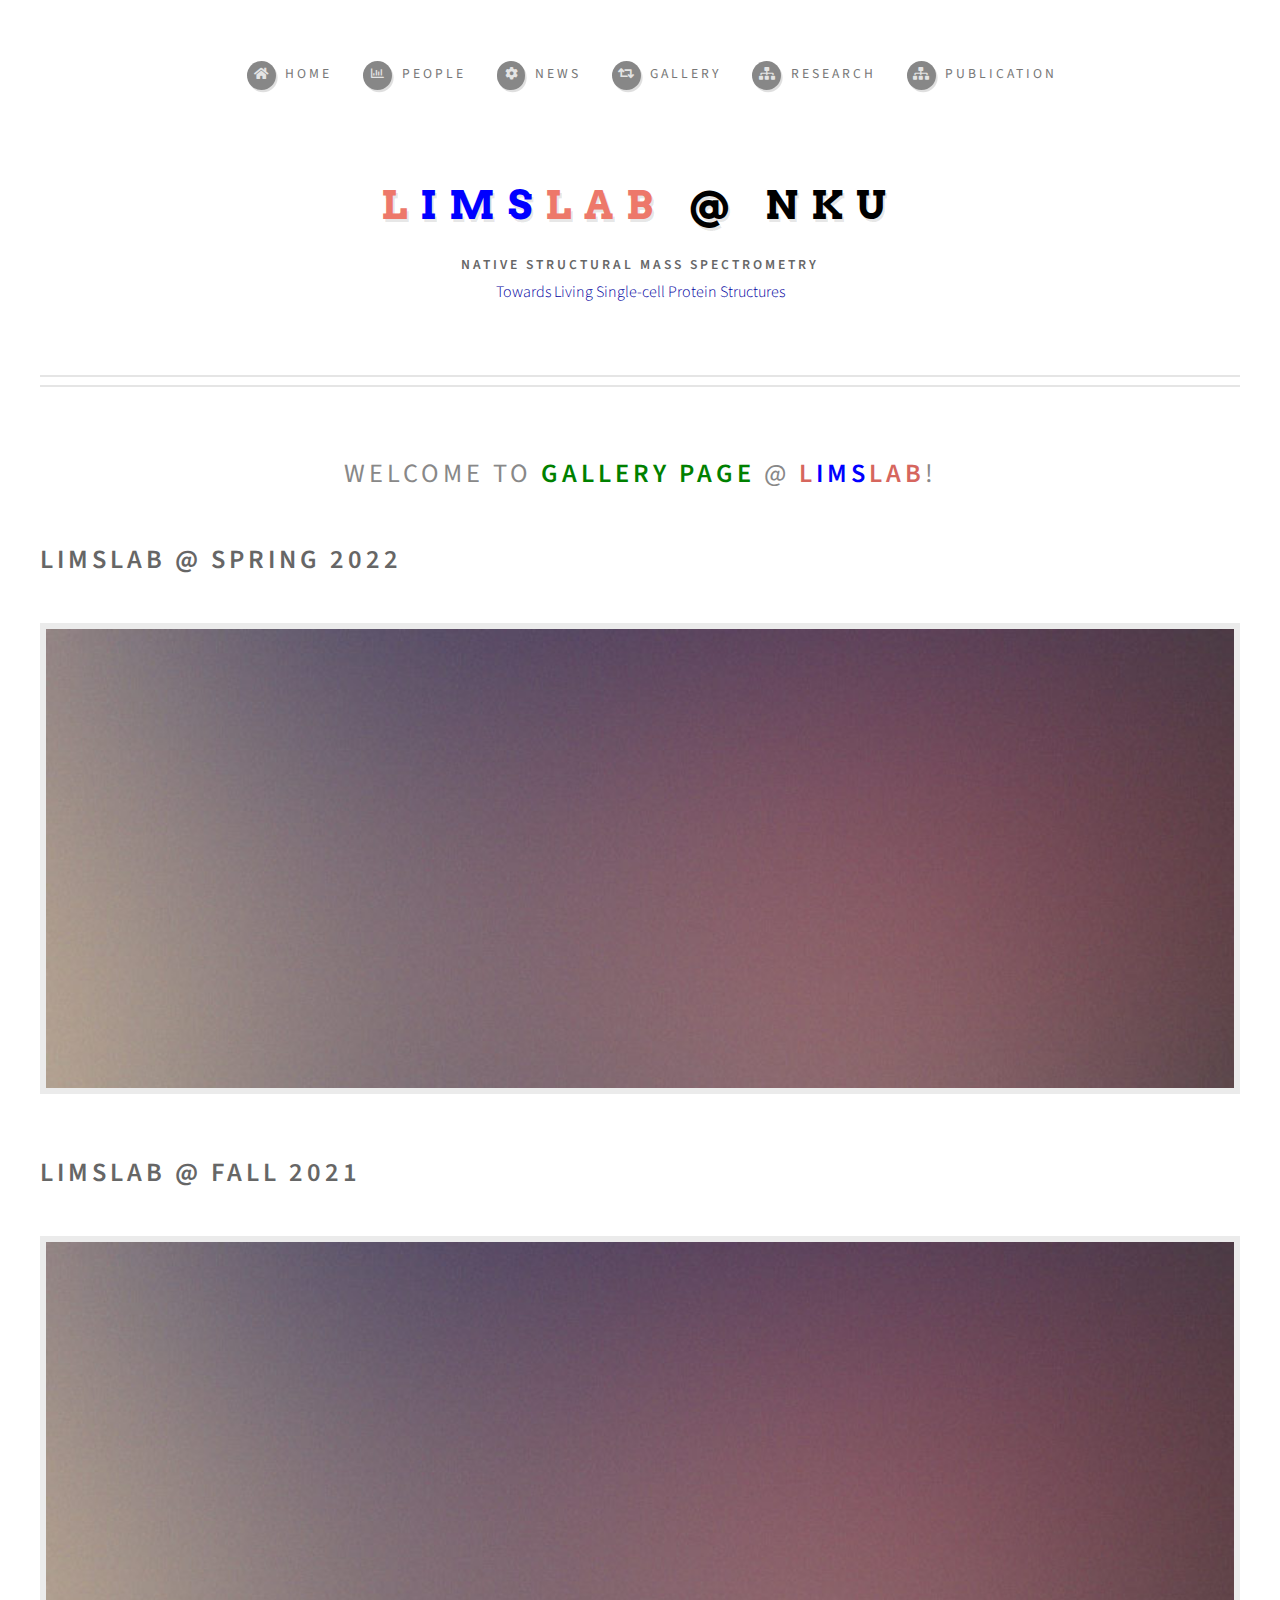
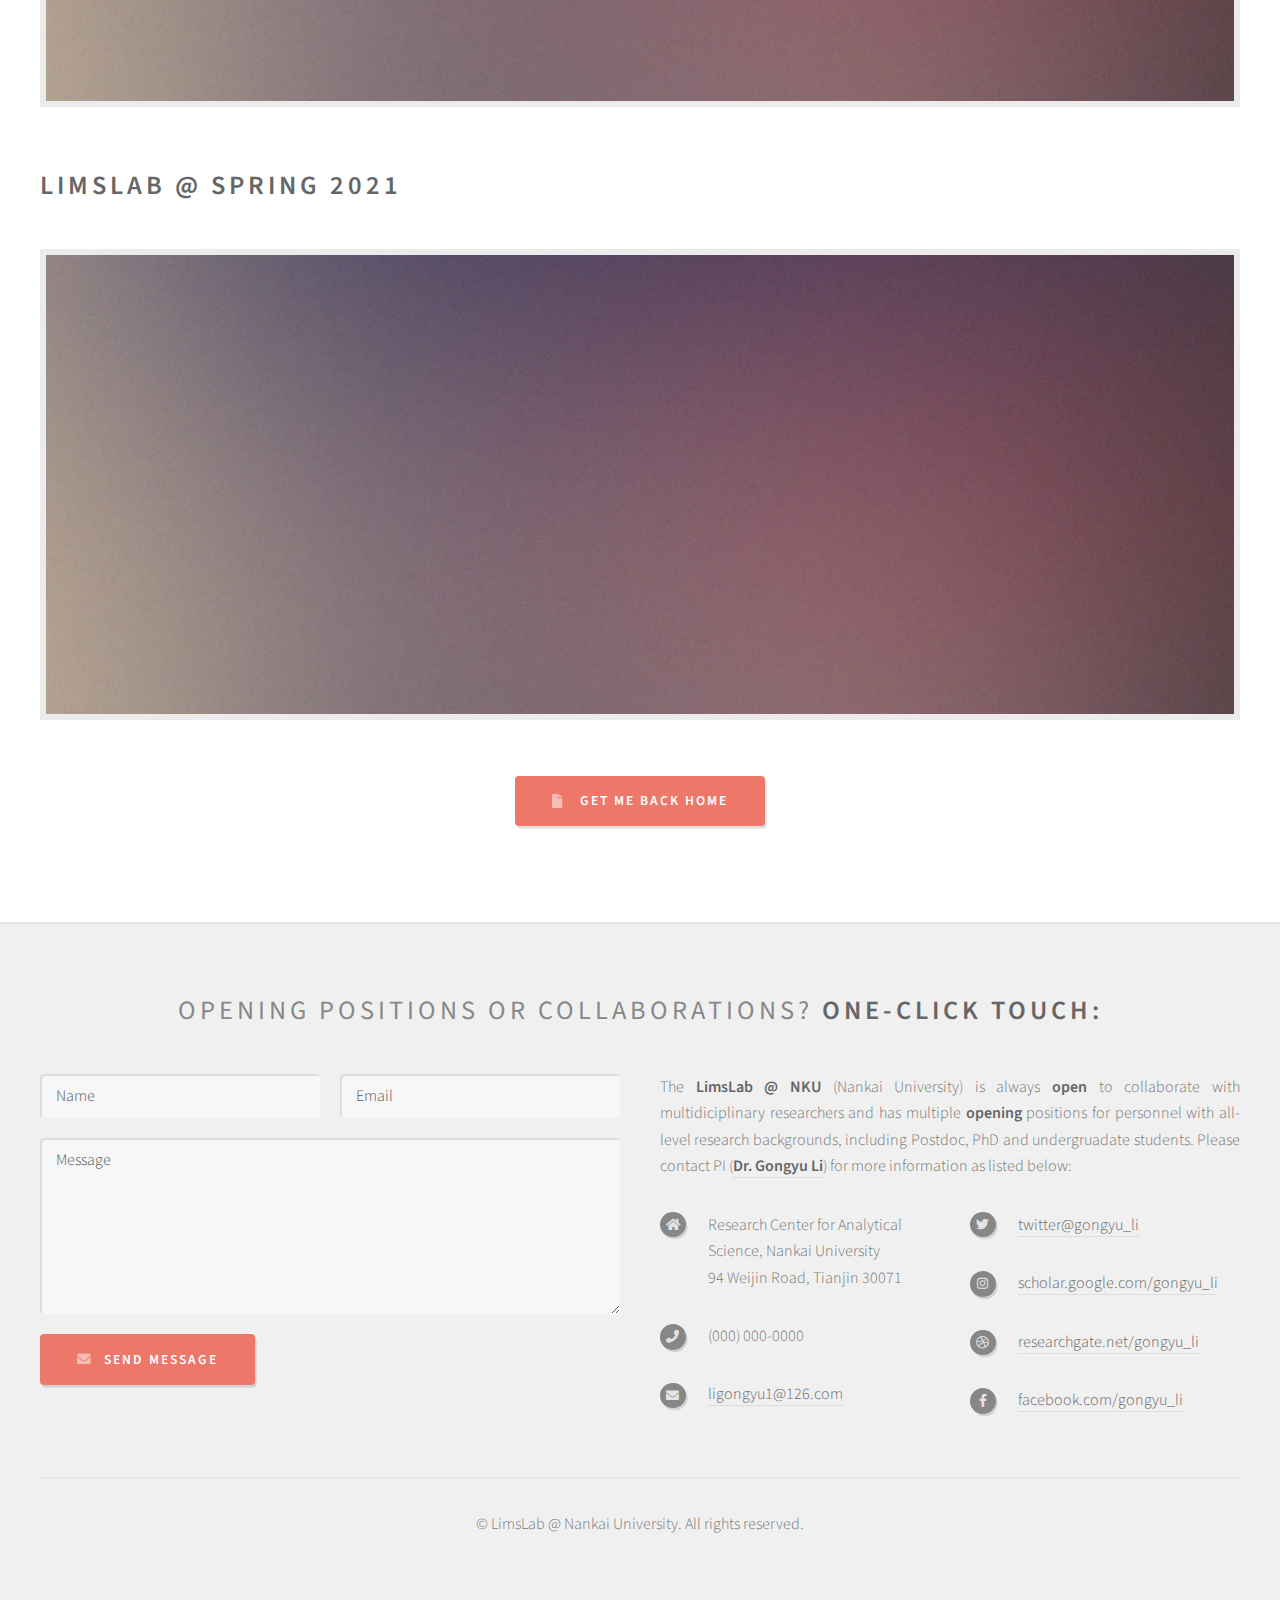
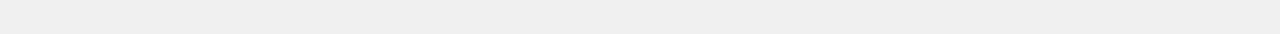
==== commit 5ab5638d: "all" ====
--- a/gallery.html
+++ b/gallery.html
@@ -58,6 +58,9 @@
 			<!-- Main -->
 				<section id="main">
 					<div class="container">
+						<header>
+							<h2 class='major-header'>Welcome to <strong><font color='green'>Gallery Page</font></strong> @ <strong><font style='color: #d6665e;'>L</font><font color='blue'>ims</font><font style='color: #d6665e;'>Lab</font></strong>!</h2>
+						</header>
 						<div id="content">
 
 							<!-- Post -->
@@ -77,6 +80,11 @@
 								</article>
 
 						</div>
+					</div>
+					<div class='major-header' class="col-12">
+						<ul class="actions">
+							<li><a href="index.html" class="button icon solid fa-file"> Get Me Back Home </a></li>
+						</ul>
 					</div>
 				</section>
 
--- a/assets/css/main.css
+++ b/assets/css/main.css
@@ -2567,7 +2567,7 @@
 		/* Image */
 
 			.image.featured {
-				margin: 0 0 1.5em 0;
+				margin: 0 0 1.2em 0;
 			}
 
 			.image.left {
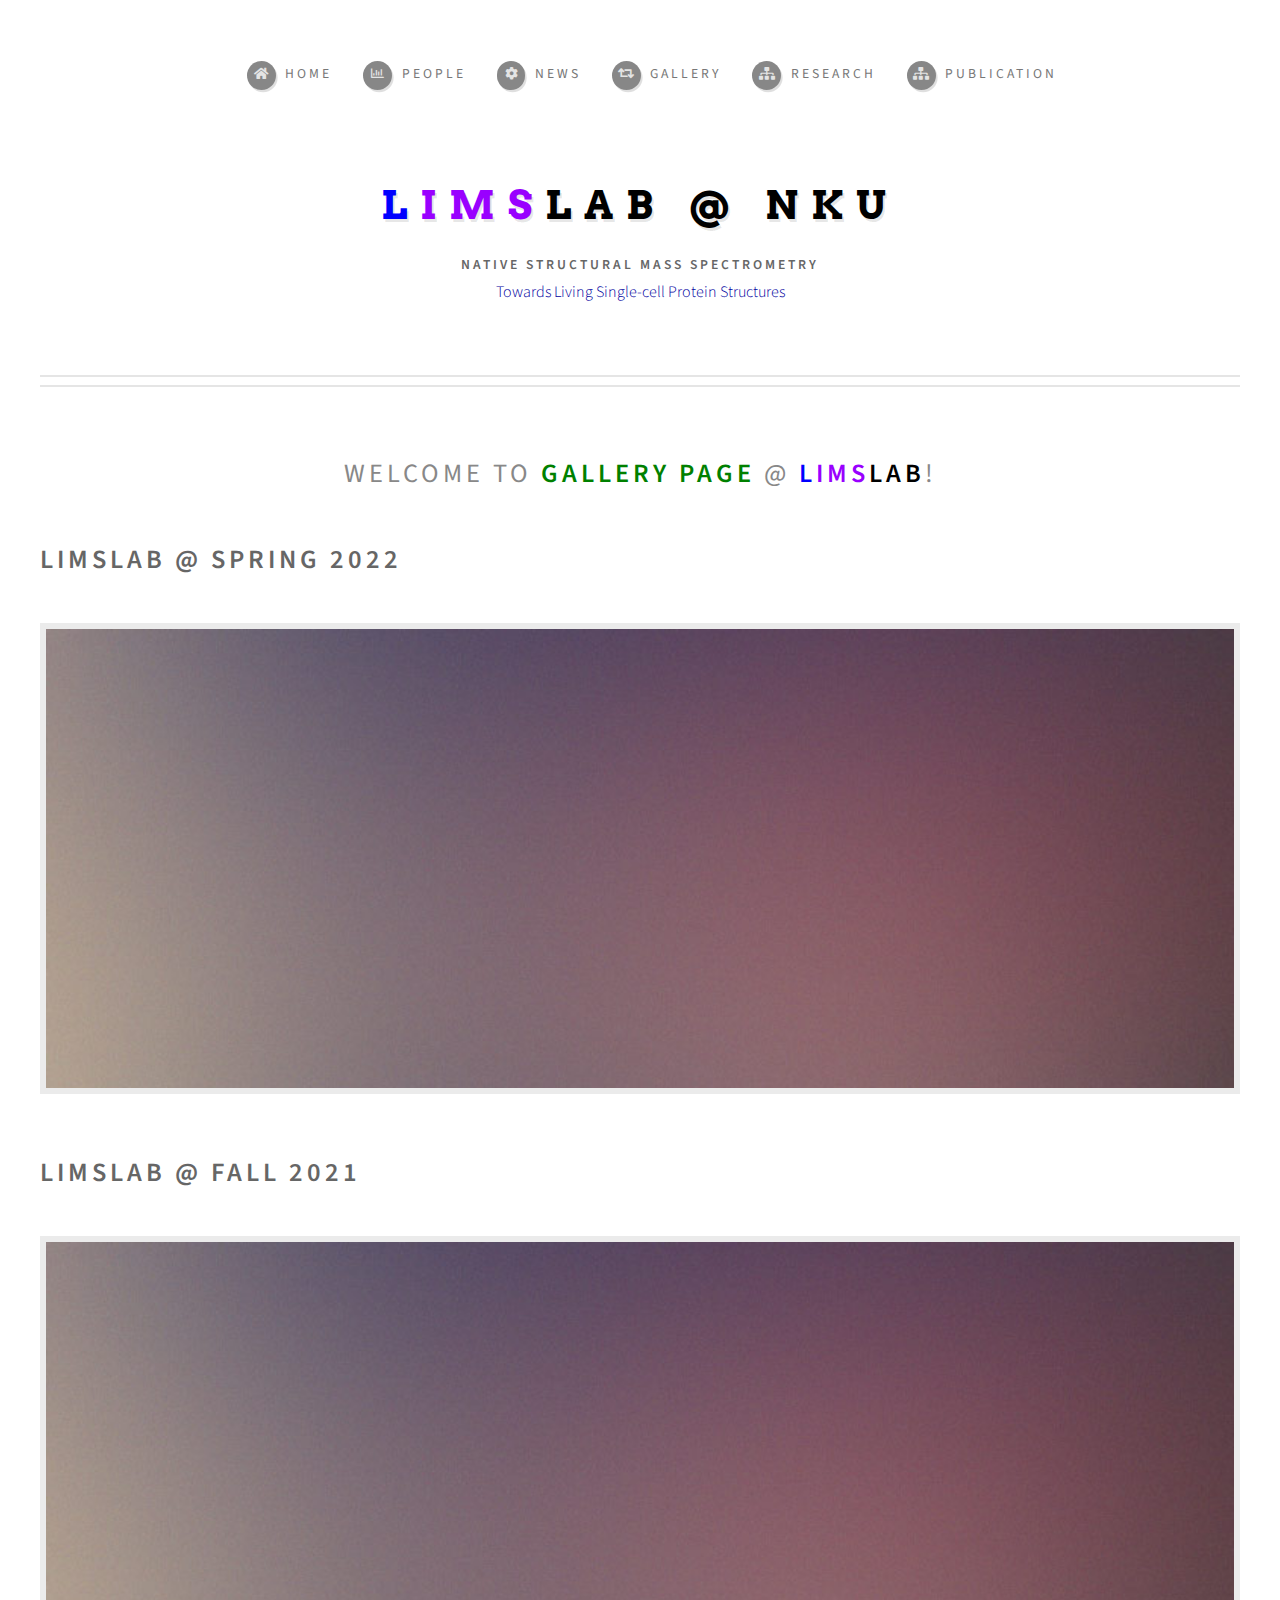
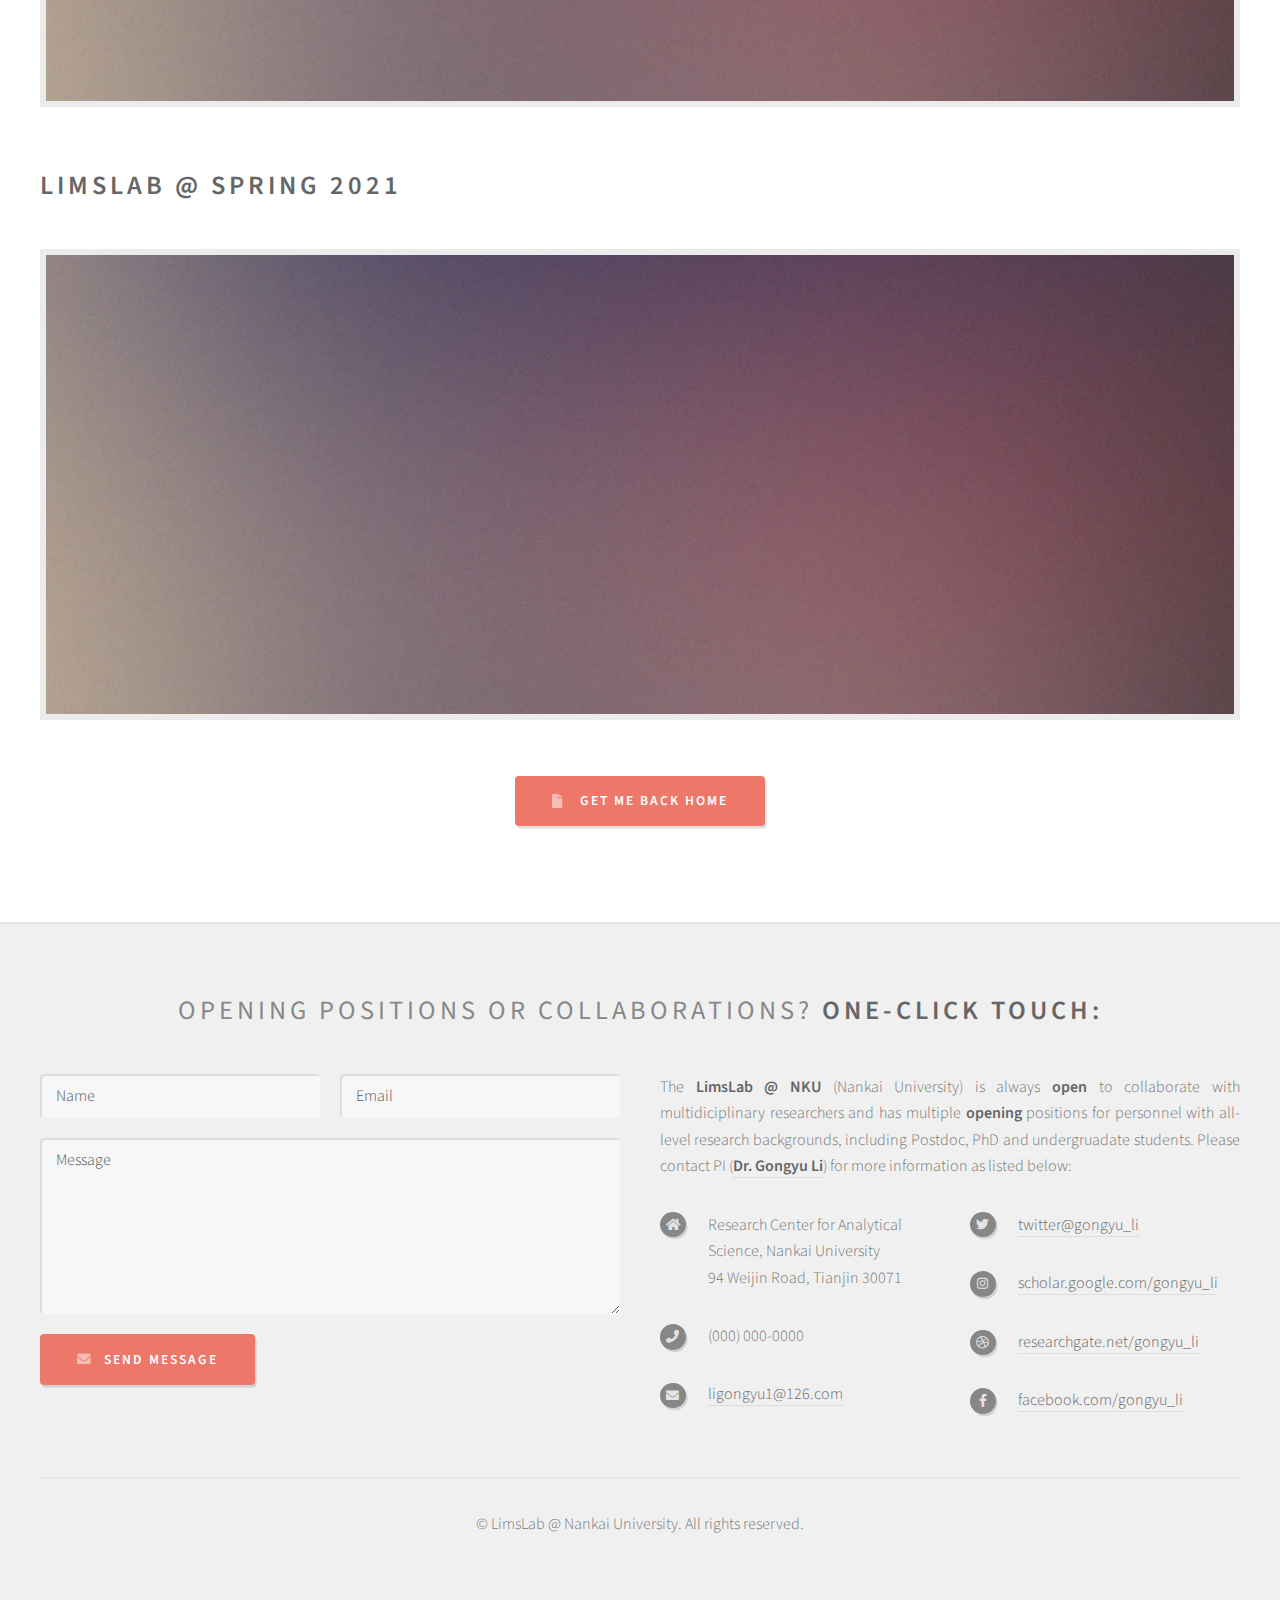
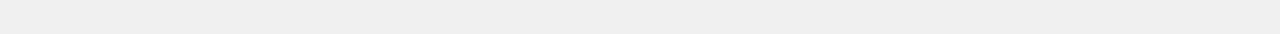
==== commit b589b8e0: "all_update" ====
--- a/gallery.html
+++ b/gallery.html
@@ -29,7 +29,7 @@
 					<div class="container">
 
 						<!-- Logo -->
-							<h1 id="logo"><a href="index.html">L<font color='blue'>ims</font>Lab <font color='black'>@ NKU</font></a></h1>
+							<h1 id="logo"><a href="index.html"><font color='blue'>L</font><font color='#9900ff'>ims</font><font color='black'>Lab @ NKU</font></a></h1>
 							<p><font color='black'><strong>Native Structural Mass Spectrometry</strong></font></p>
 							<font color='light gray'>Towards Living Single-cell Protein Structures</font>
 
@@ -59,7 +59,7 @@
 				<section id="main">
 					<div class="container">
 						<header>
-							<h2 class='major-header'>Welcome to <strong><font color='green'>Gallery Page</font></strong> @ <strong><font style='color: #d6665e;'>L</font><font color='blue'>ims</font><font style='color: #d6665e;'>Lab</font></strong>!</h2>
+							<h2 class='major-header'>Welcome to <strong><font color='green'>Gallery Page</font></strong> @ <strong><font color='blue'>L</font><font color='#9900ff'>ims</font><font color='black'>Lab</font></strong>!</h2>
 						</header>
 						<div id="content">
 
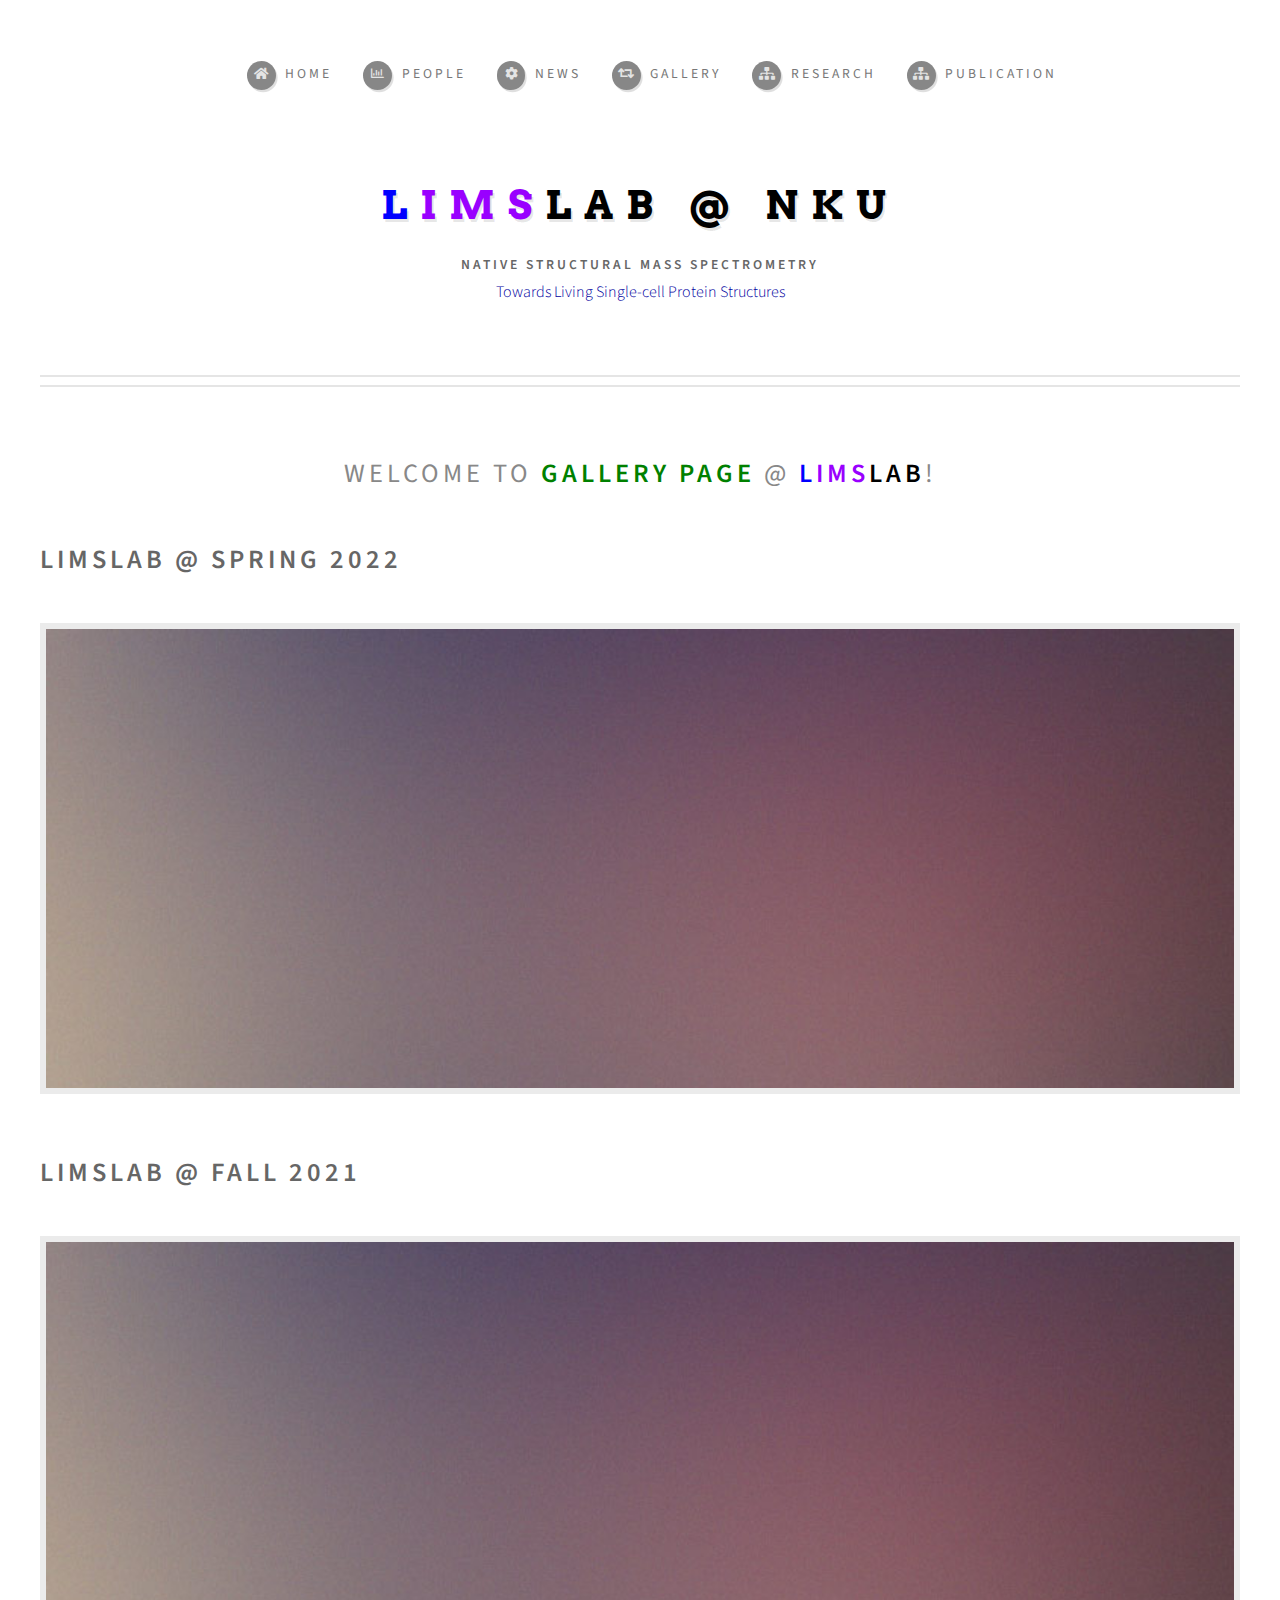
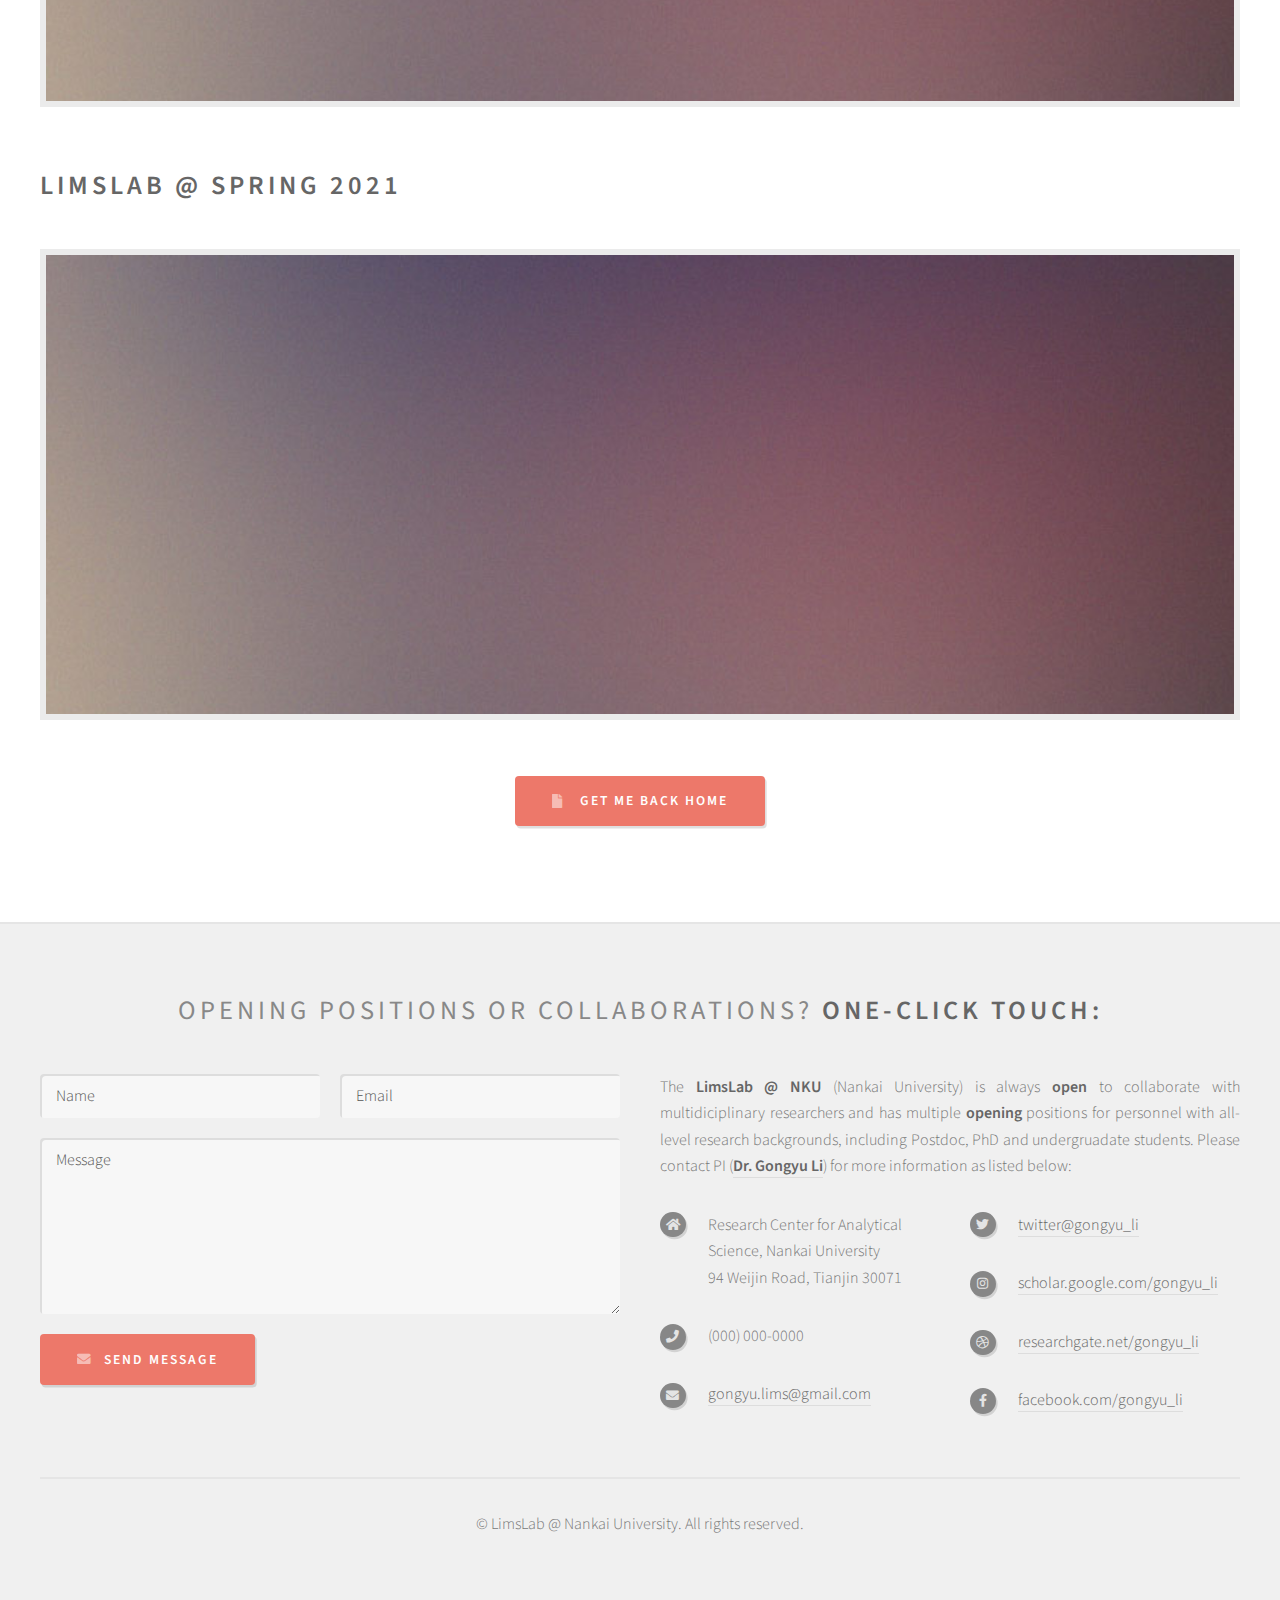
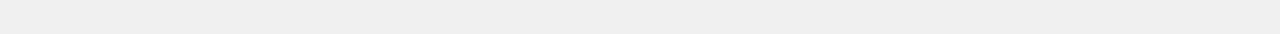
==== commit 05a381c1: "gmail" ====
--- a/gallery.html
+++ b/gallery.html
@@ -131,7 +131,7 @@
 													(000) 000-0000
 												</li>
 												<li class="icon solid fa-envelope">
-													<a href="mailto:ligongyu1@126.com?subject=limslab-contact">ligongyu1@126.com</a>
+													<a href="mailto:gongyu.lims@gmail.com?subject=limslab-contact">gongyu.lims@gmail.com</a>
 												</li>
 											</ul>
 										</div>
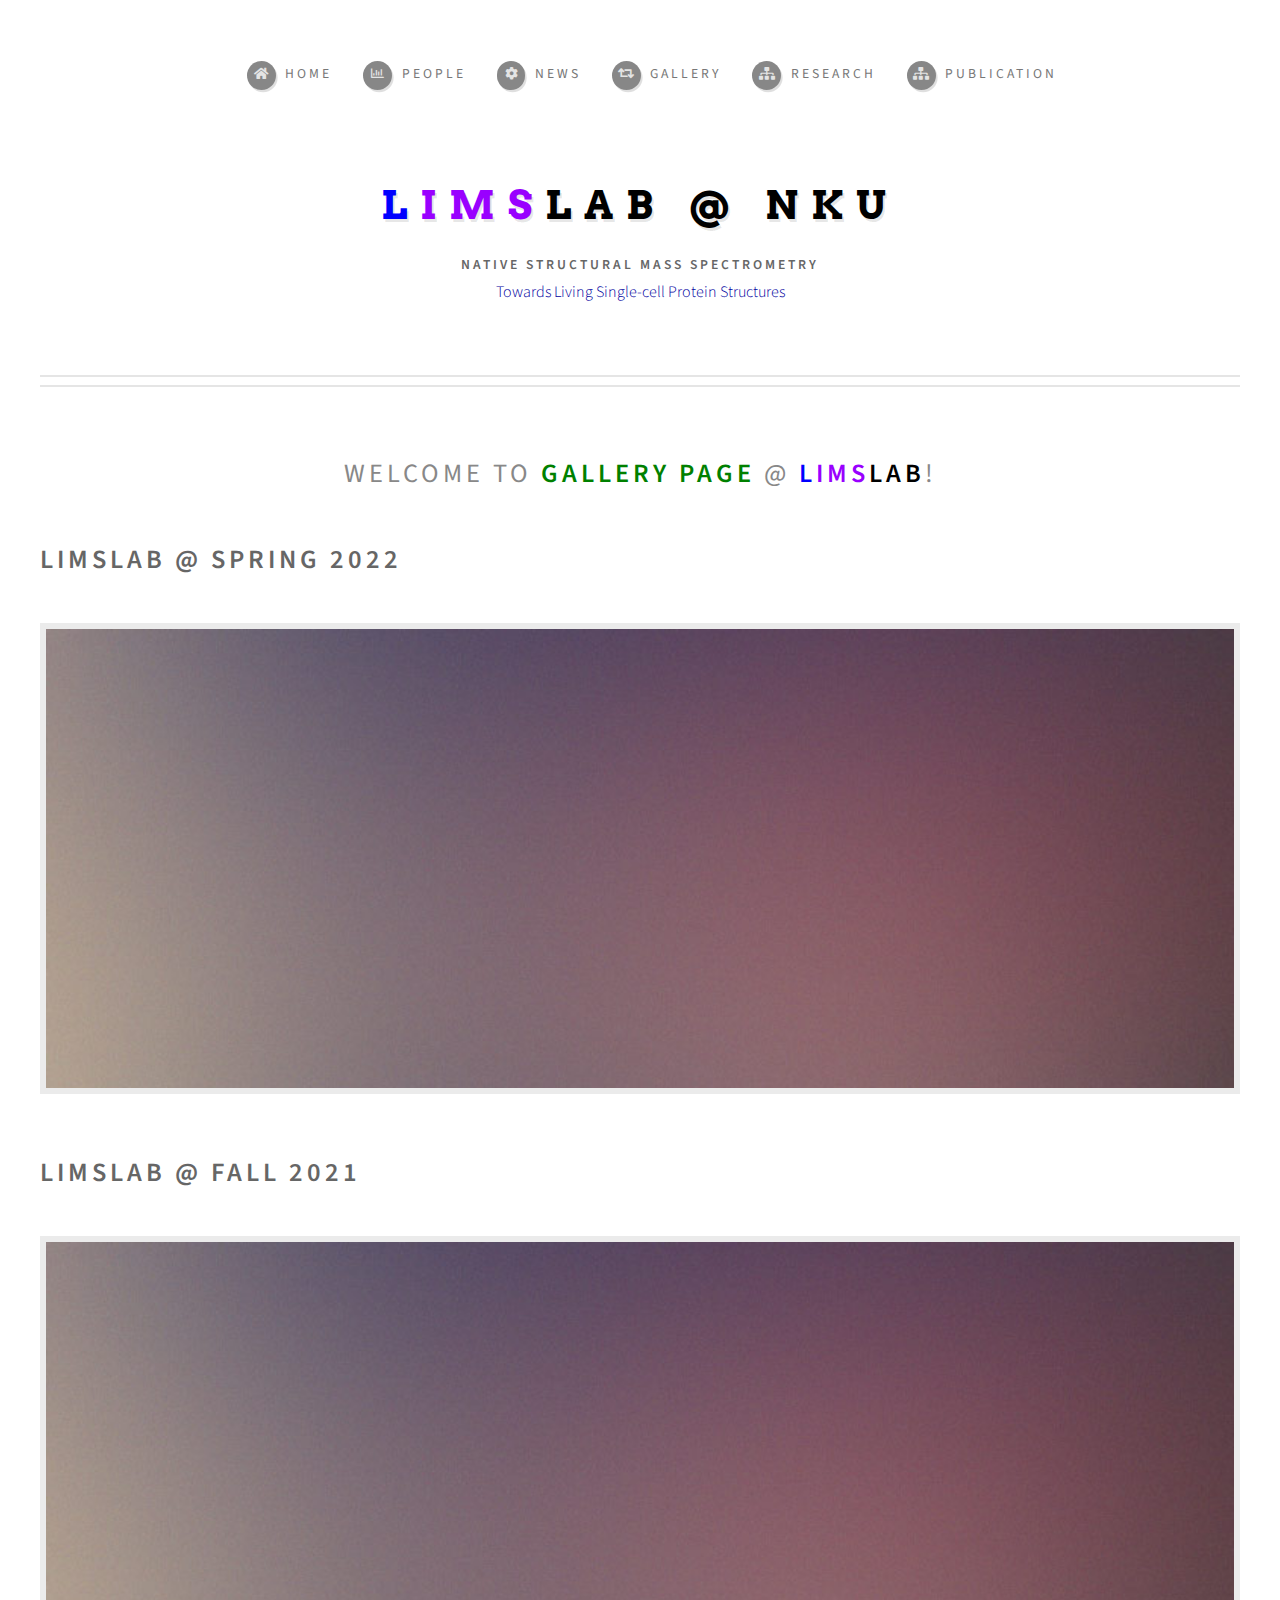
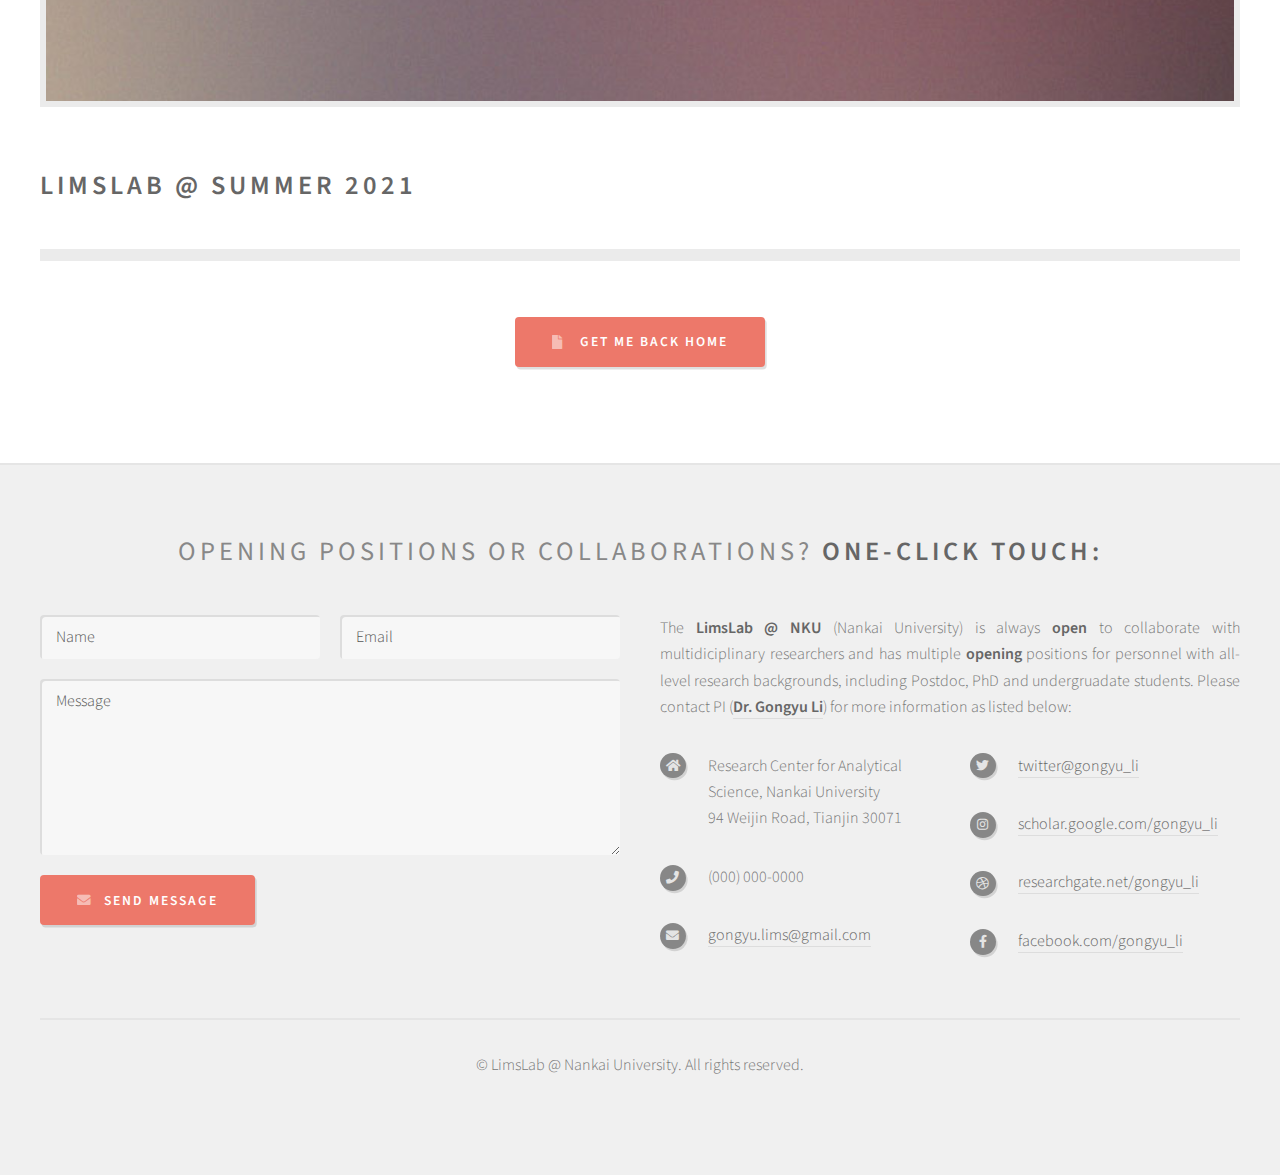
==== commit b079f9a8: "gallery_group_photo" ====
--- a/gallery.html
+++ b/gallery.html
@@ -74,9 +74,9 @@
 									</header>
 									<span class="image featured"><img src="images/pic04.jpg" alt="" /></span>
 									<header>
-										<h2> <strong>LimsLab @ Spring 2021</strong> </h2> 
+										<h2> <strong>LimsLab @ Summer 2021</strong> </h2> 
 									</header>
-									<span class="image featured"><img src="images/pic04.jpg" alt="" /></span>
+									<span class="image featured"><img src="images/summer2021limslab.jpg" alt="" /></span>
 								</article>
 
 						</div>
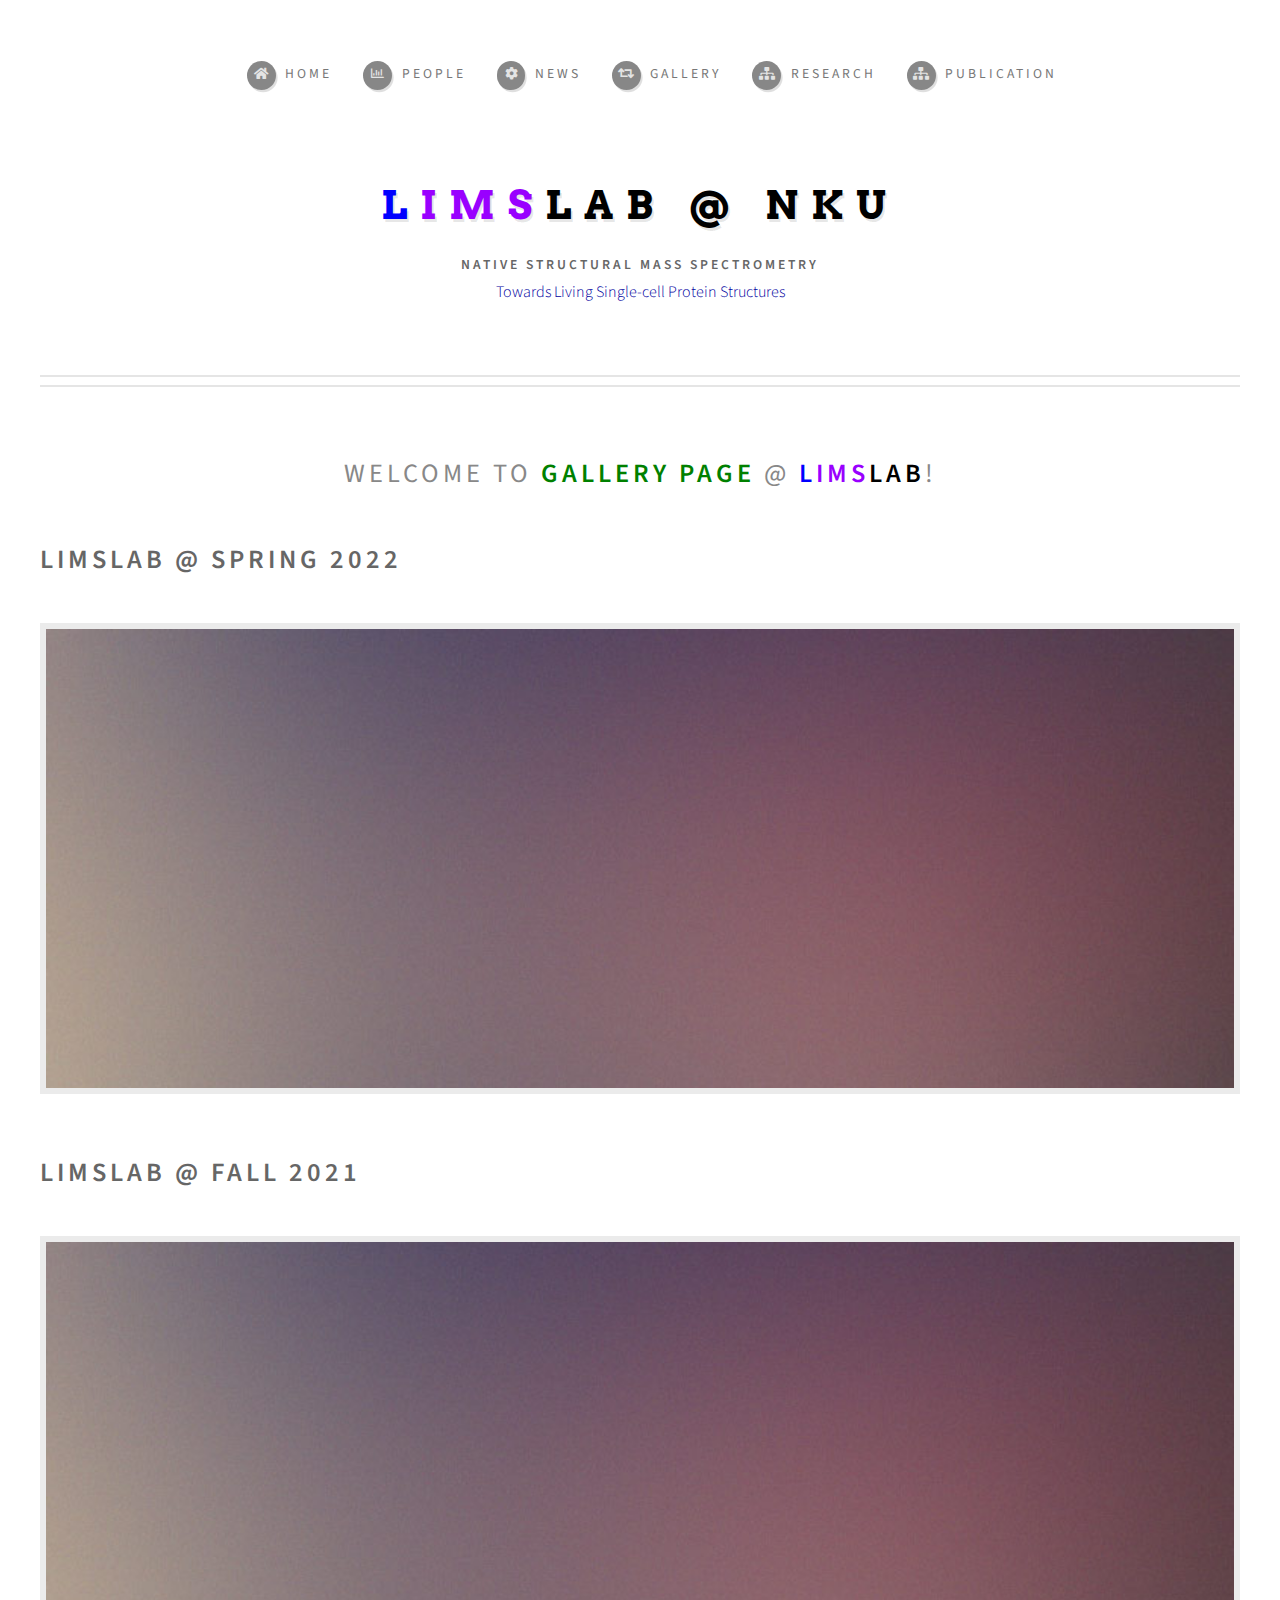
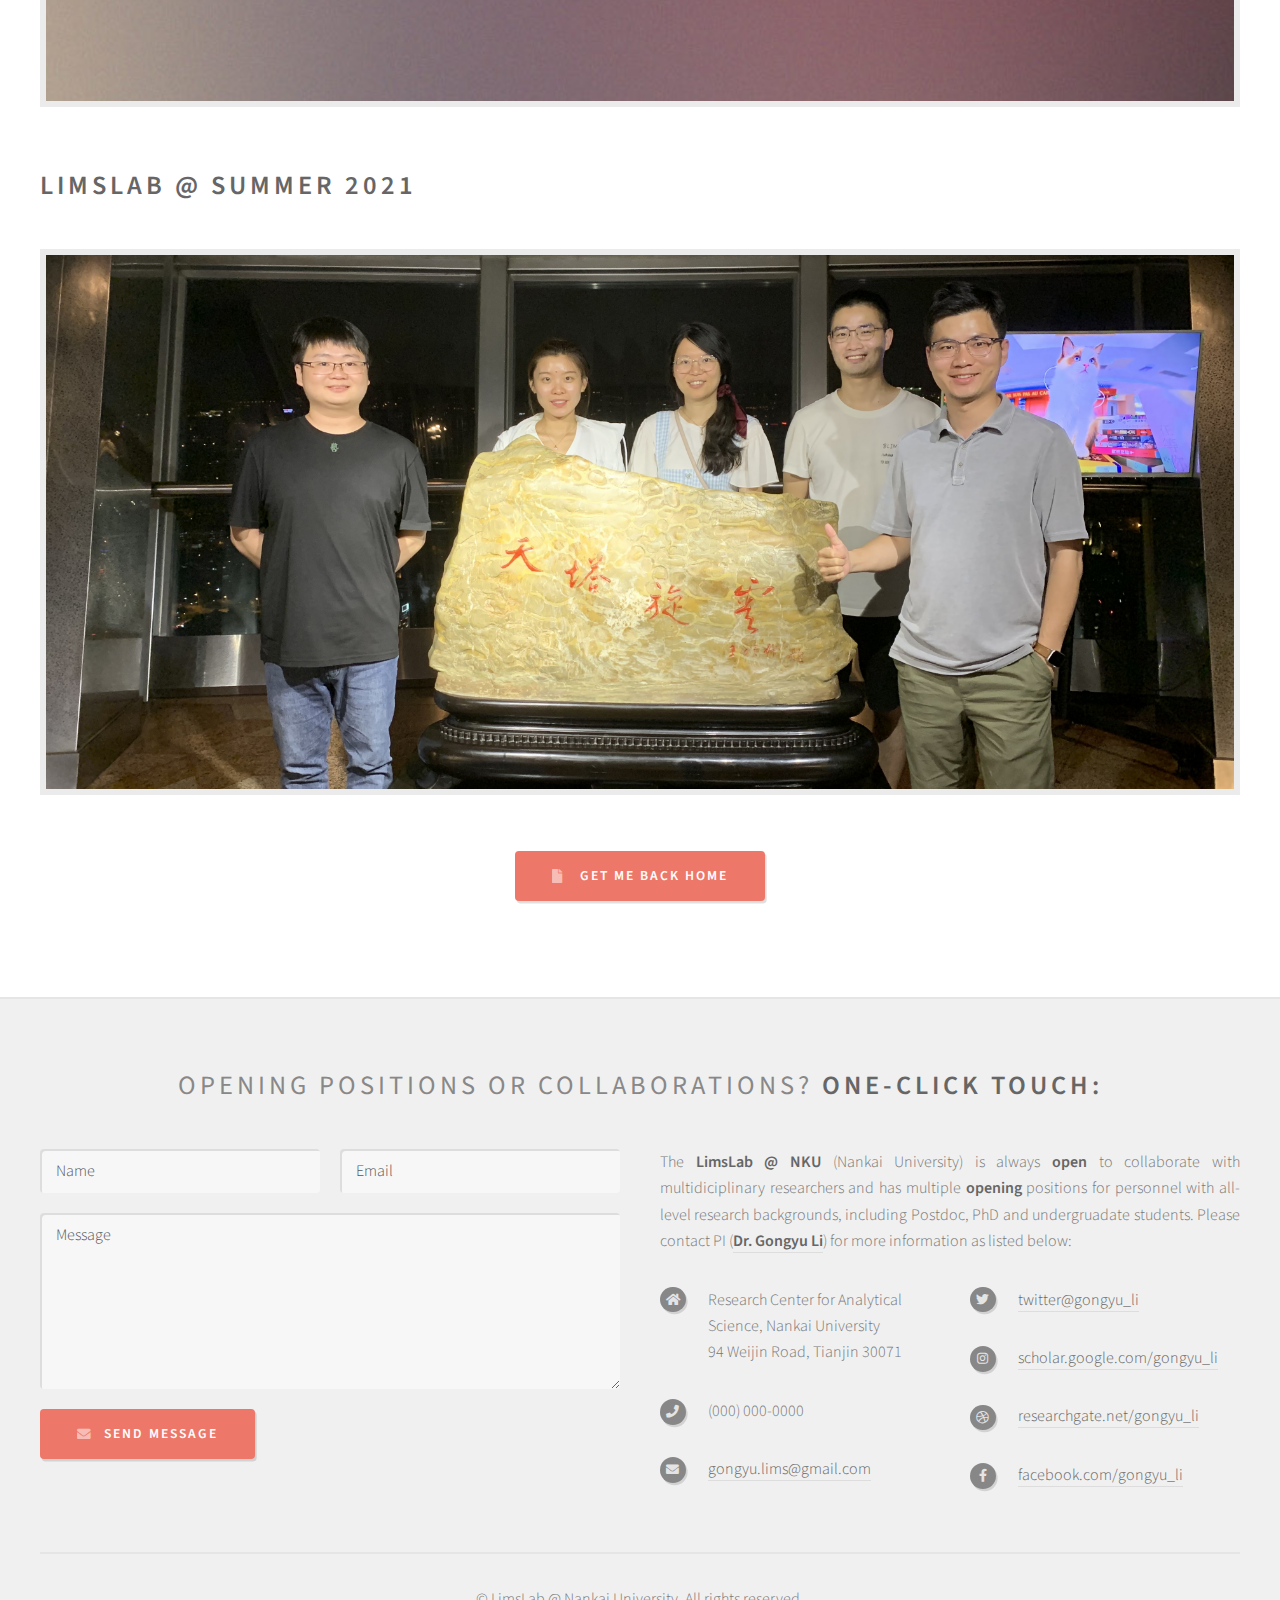
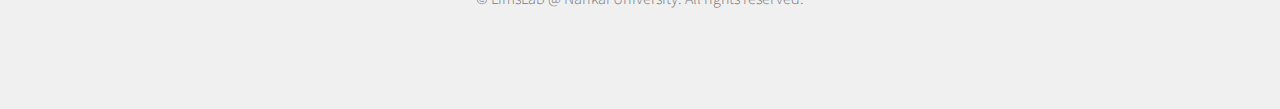
==== commit 80d5f94f: "Update gallery.html" ====
--- a/gallery.html
+++ b/gallery.html
@@ -76,7 +76,7 @@
 									<header>
 										<h2> <strong>LimsLab @ Summer 2021</strong> </h2> 
 									</header>
-									<span class="image featured"><img src="images/summer2021limslab.jpg" alt="" /></span>
+									<span class="image featured"><img src="images/Summer2021LimsLab.jpg" alt="" /></span>
 								</article>
 
 						</div>
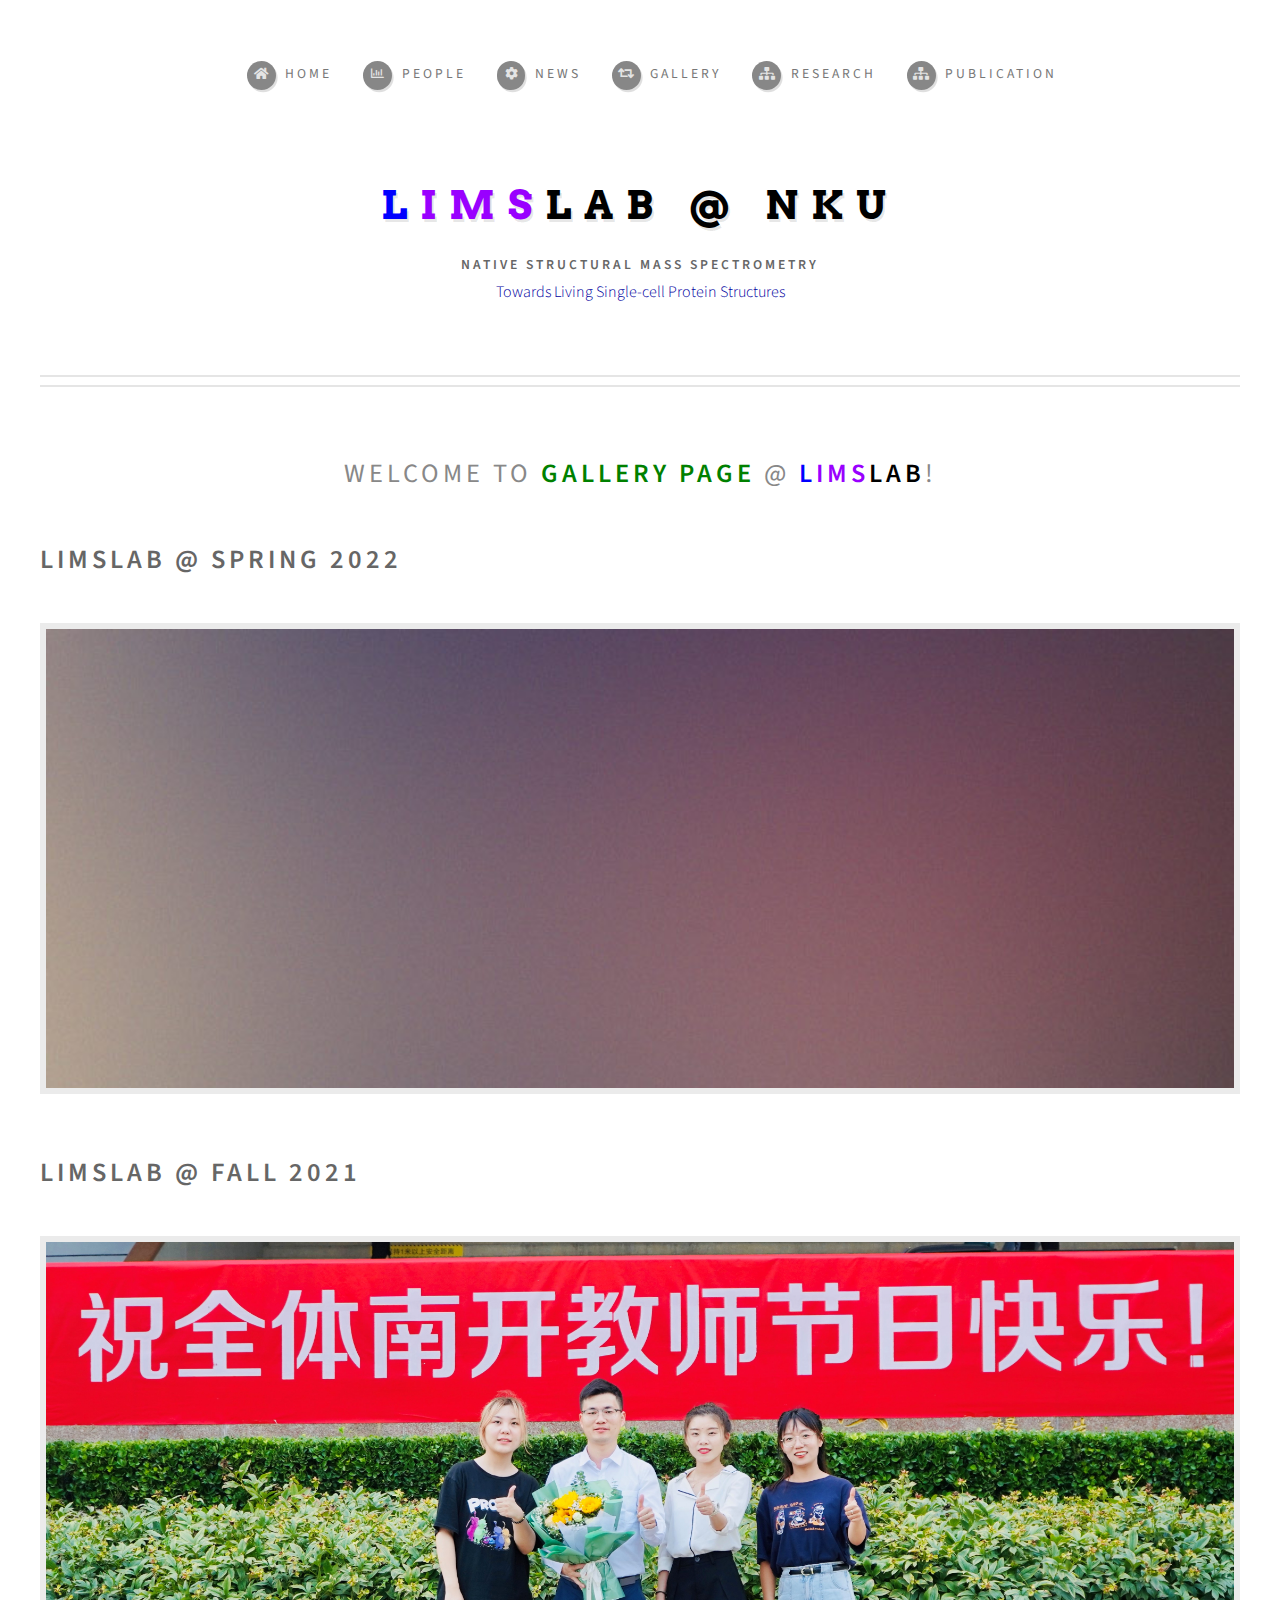
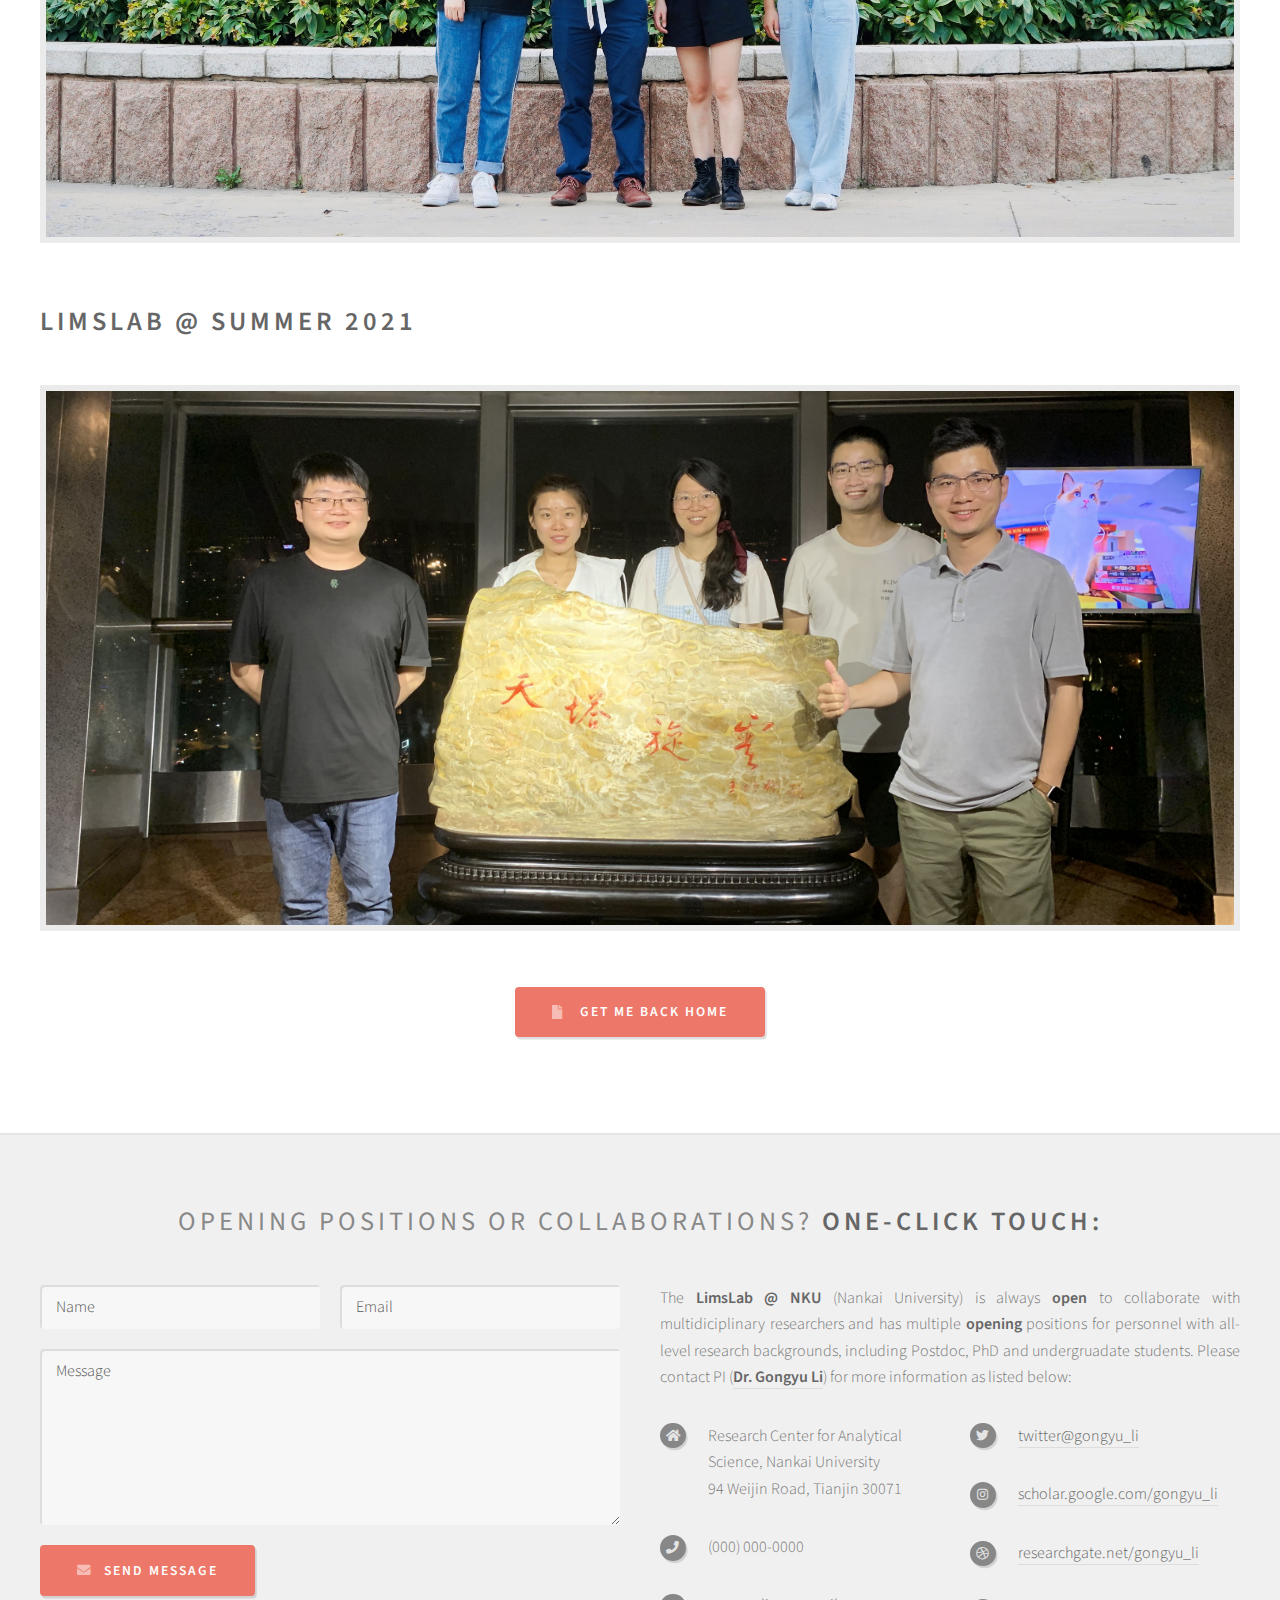
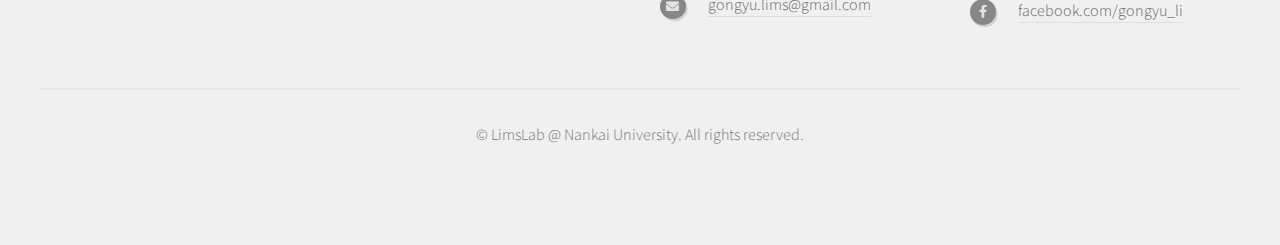
==== commit fb7e206c: "Update gallery.html" ====
--- a/gallery.html
+++ b/gallery.html
@@ -72,7 +72,7 @@
 									<header>
 										<h2> <strong>LimsLab @ Fall 2021</strong> </h2> 
 									</header>
-									<span class="image featured"><img src="images/pic04.jpg" alt="" /></span>
+									<span class="image featured"><img src="images/LimsLab_Sep2021_cp.jpg" alt="" /></span>
 									<header>
 										<h2> <strong>LimsLab @ Summer 2021</strong> </h2> 
 									</header>
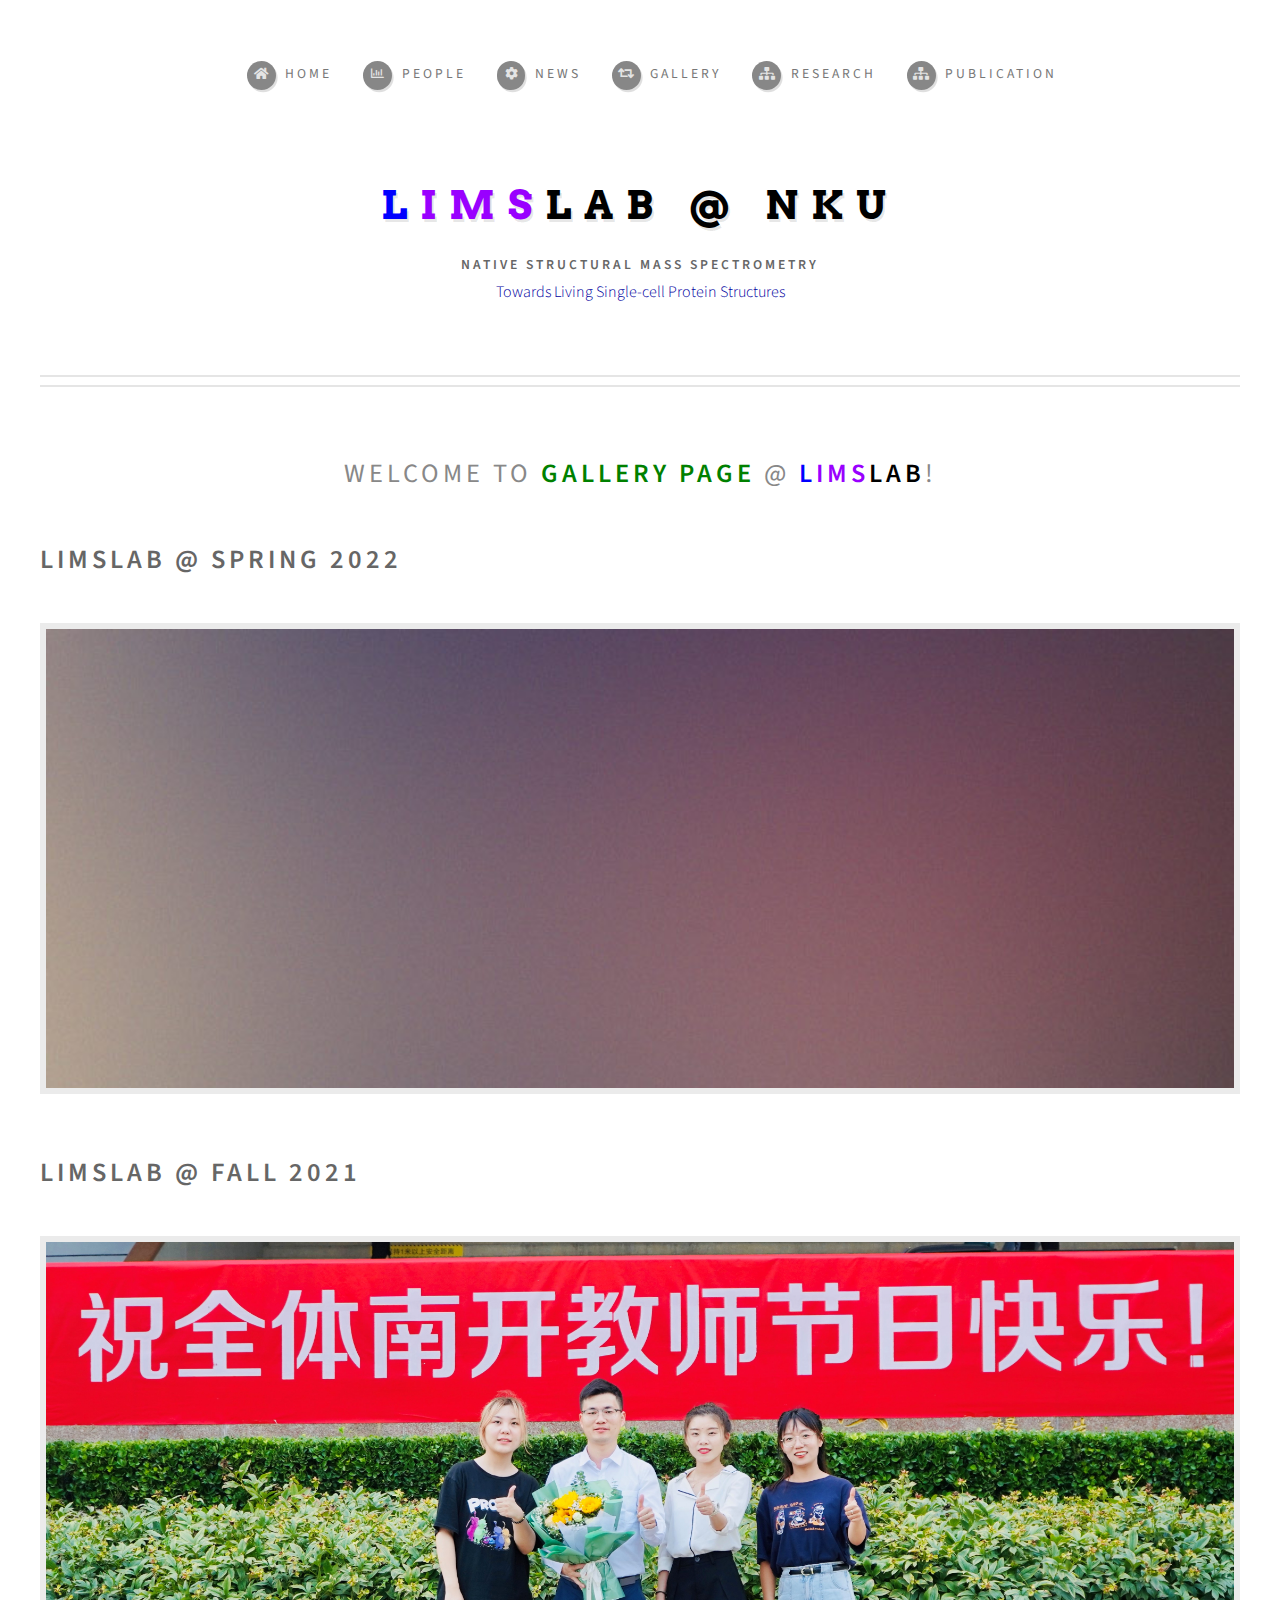
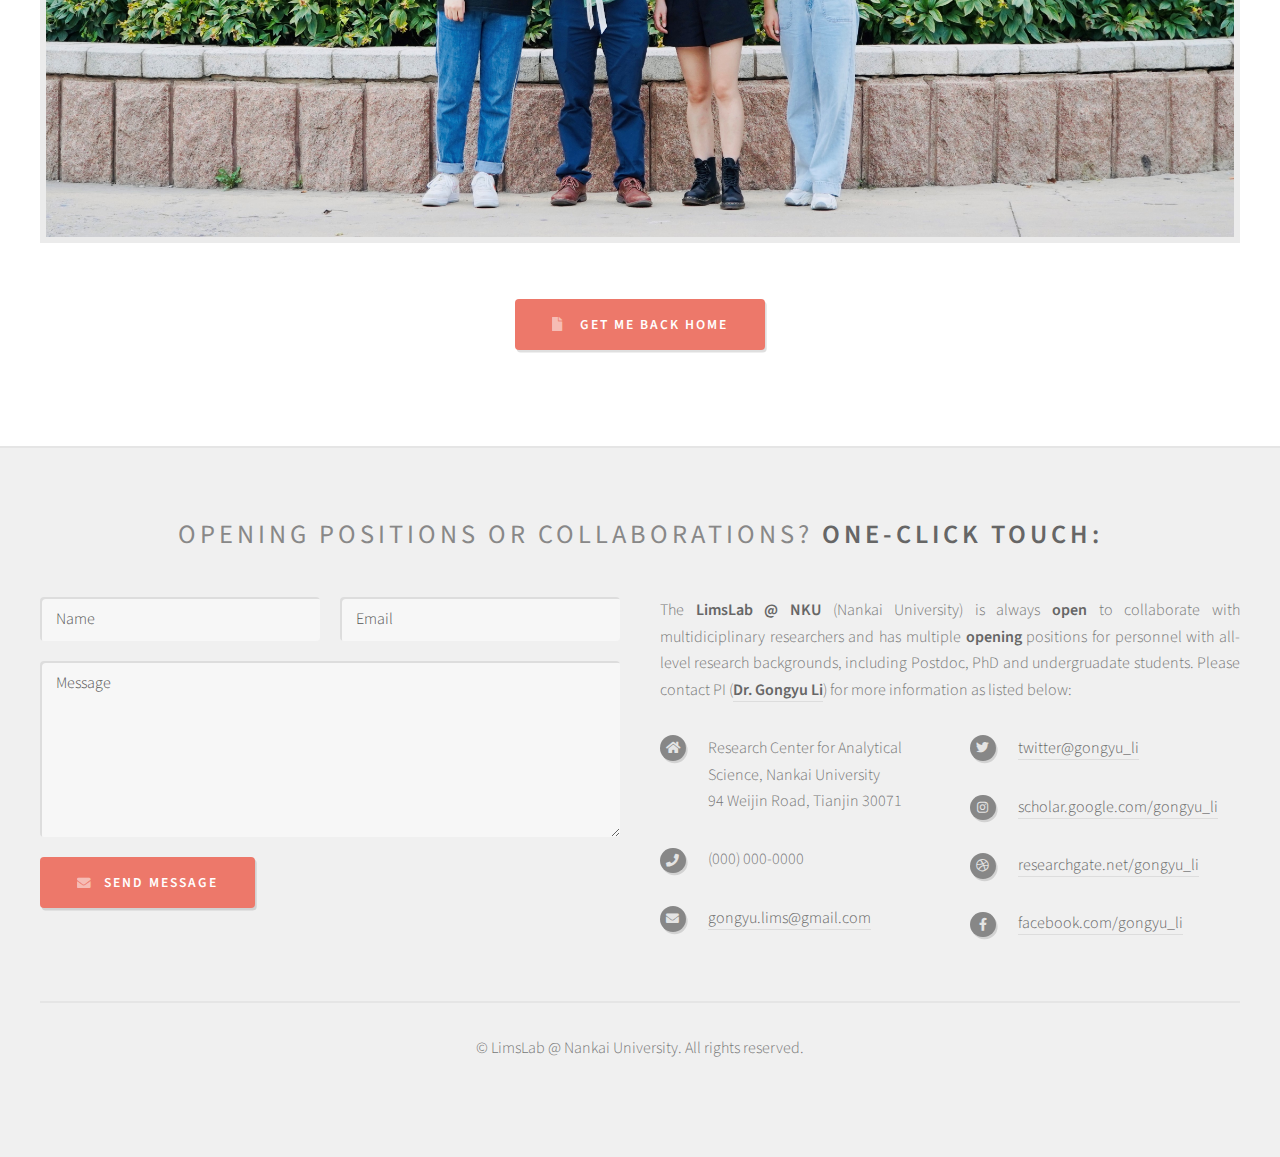
==== commit b18288d2: "update" ====
--- a/gallery.html
+++ b/gallery.html
@@ -73,10 +73,7 @@
 										<h2> <strong>LimsLab @ Fall 2021</strong> </h2> 
 									</header>
 									<span class="image featured"><img src="images/LimsLab_Sep2021_cp.jpg" alt="" /></span>
-									<header>
-										<h2> <strong>LimsLab @ Summer 2021</strong> </h2> 
-									</header>
-									<span class="image featured"><img src="images/Summer2021LimsLab.jpg" alt="" /></span>
+									
 								</article>
 
 						</div>
